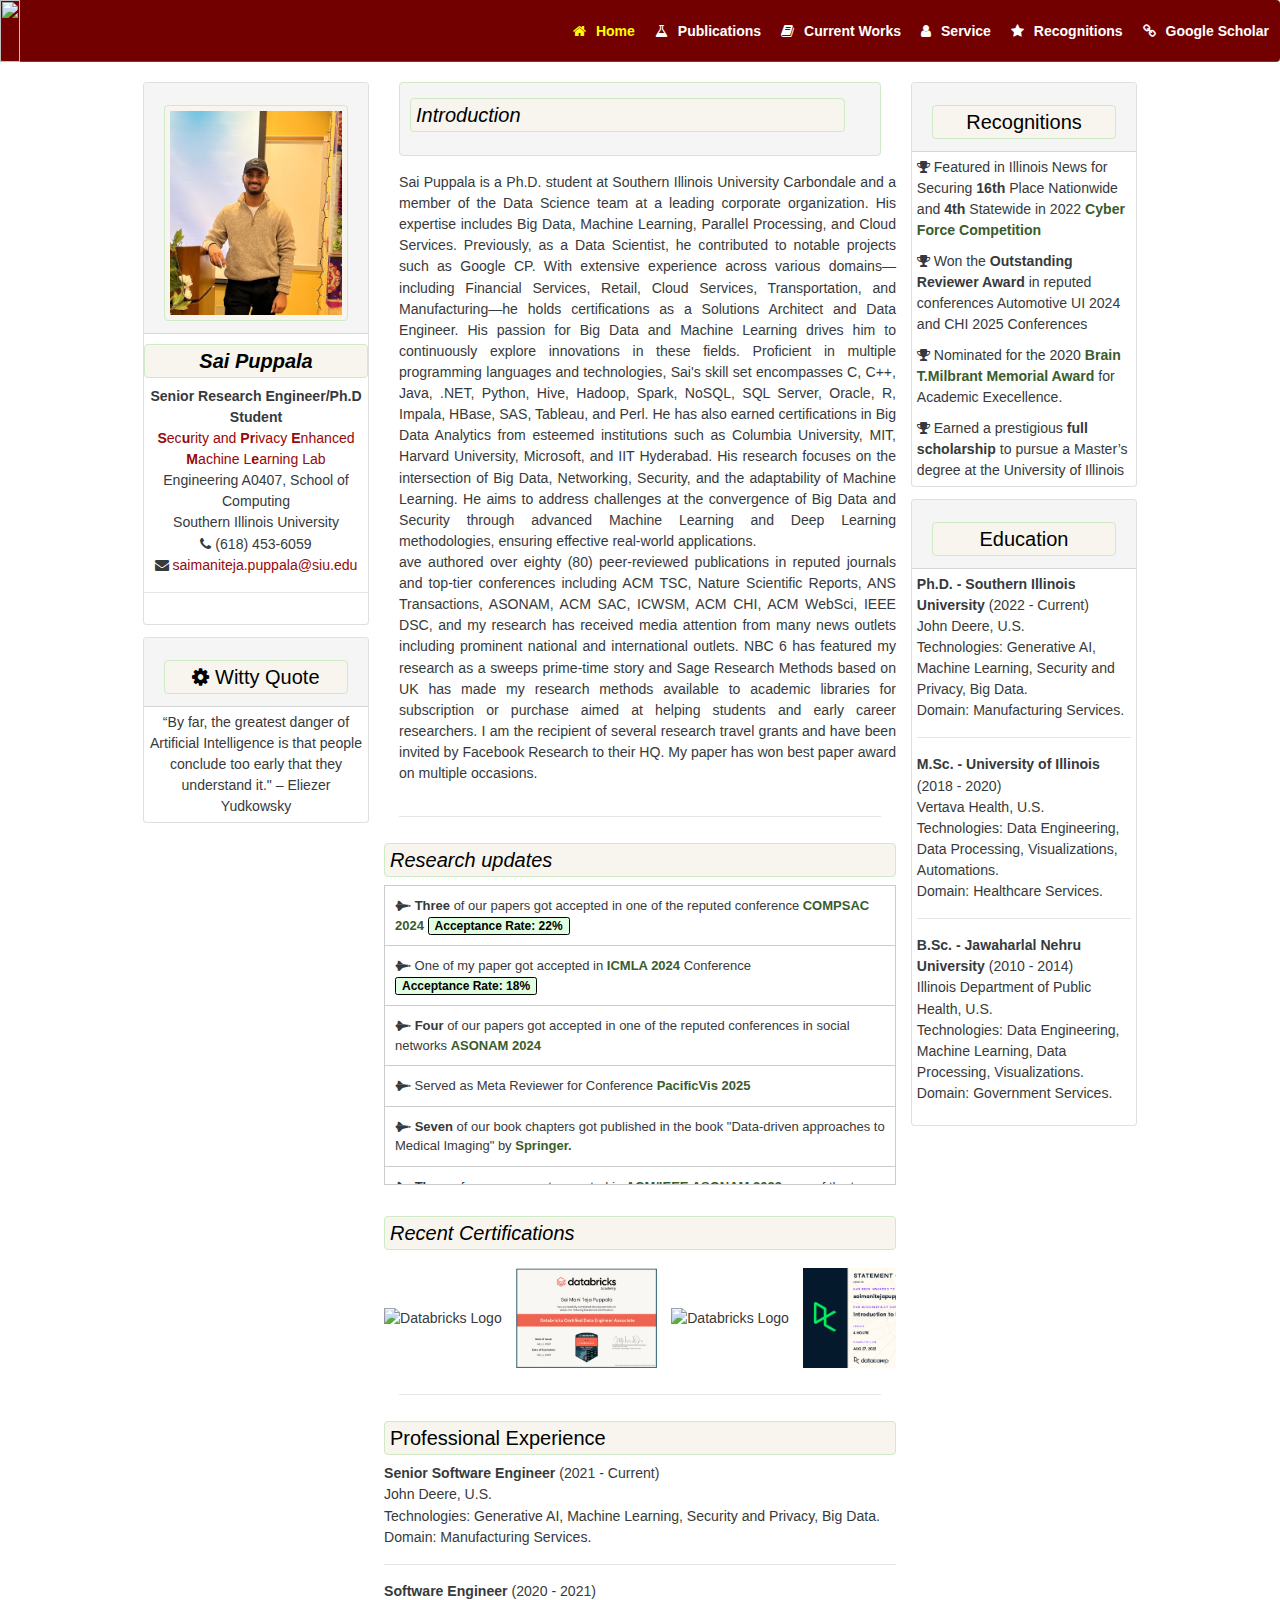
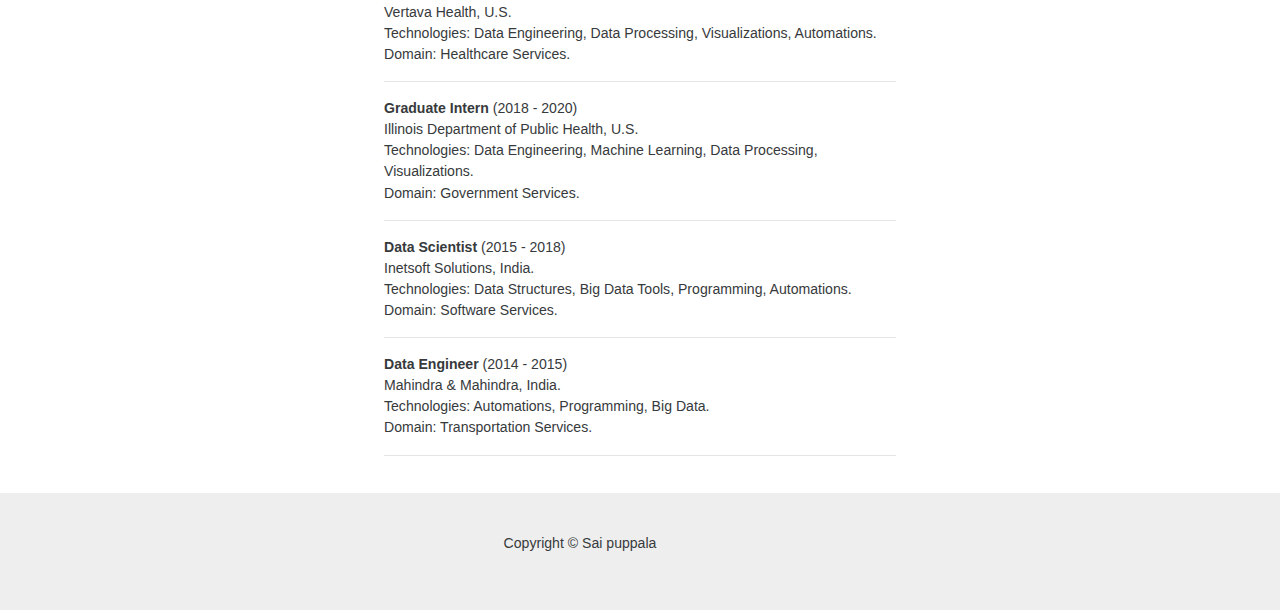
==== index.html @ 76db626d "Add files via upload" ====
<!DOCTYPE html PUBLIC "-//W3C//DTD XHTML 1.0 Strict//EN" "http://www.w3.org/TR/xhtml1/DTD/xhtml1-strict.dtd">
<html xmlns="http://www.w3.org/1999/xhtml" xml:lang="en" lang="en">
   <head>
      <meta charset="utf-8">
      <meta http-equiv="X-UA-Compatible" content="IE=edge">
      <meta name="viewport" content="width=device-width, initial-scale=1">
    <!-- The above 3 meta tags *must* come first in the head; any other head content must come *after* these tags -->
      <meta name="author" content="Sai Puppala">
      <META NAME="ROBOTS" CONTENT="INDEX, FOLLOW">
      <meta property="og:title" content="About | Sai Puppala">
      <title>Sai Puppala | Home</title>
 <link rel="stylesheet" href="https://maxcdn.bootstrapcdn.com/bootstrap/3.3.7/css/bootstrap.min.css">
    <link rel="stylesheet" href="https://cdnjs.cloudflare.com/ajax/libs/font-awesome/5.15.4/css/all.min.css">
    <!-- Bootstrap 4 CSS. This is for the alpha 3 release of Bootstrap 4. This should be updated when Bootstrap 4 is officially released. -->
    <link rel="stylesheet" href="css/bootstrap.min.css">
      
    <!-- Custom CSS: You can use this stylesheet to override any Bootstrap styles and/or apply your own styles -->
    <link href="css/custom.css" rel="stylesheet">
    
    <!-- For icons -->
    <link href="css/font-awesome-4.6.3/css/font-awesome.min.css" rel="stylesheet">

	  <style>
	   .card-container {
            display: flex;
            flex-wrap: wrap;
            justify-content: center;
            gap: 10px;
            margin: 15px auto;
        }
        .card-container ul {
            list-style-type: none;
            padding: 0;
            display: flex;
            flex-wrap: wrap;
            justify-content: center;
            gap: 4px;
			
        }
        .card-container li {
            background-color: #ffffff;
            border-radius: 15px;
            box-shadow: 0 4px 8px rgba(0, 0, 0, 0.1);
            padding: 10px;
            text-align: left;
            transition: transform 0.3s, box-shadow 0.3s;
            width: calc(50% - 20px); /* Two cards per row */
        }
        .card-container li:hover {
            transform: translateY(-5px);
            box-shadow: 0 8px 16px rgba(0, 0, 0, 0.2);
        }
       
        .card-container i {
            font-size: 1.5em;
        }
        ul {
            list-style-type: none;
            padding: 0;
        }
        li {
            margin-bottom: 5px;
        }
        .description {
            background-color: #fff;
            border-radius: 4px;
            box-shadow: 0 4px 4px rgba(0.1, 0.1, 0.1, 0.1);
            padding: 1px;
			padding-left: 15px;
            transition: transform 0.3s, box-shadow 0.3s;
        }
        
        .what {
            font-size: 1.1em;
            color: #3A5C2D;
            margin-bottom: 1px;
        }
        .where {
            font-size: 1em;
            color: #555;
        }
        .where i {
            color: #000000;
        }
		.scroll-container {
			width: auto; /* You can specify a fixed width if desired */
			height: 300px; /* Height of the scroll area */
			overflow: auto; /* Enable manual scrolling */
			border: 1px solid #ccc; /* Optional border */
			position: relative;
		}

		.scroll-list {
			/* Removed position: absolute and animation */
		}

		.list-item {
			padding: 10px;
			border-bottom: 1px solid #ccc; /* Optional item separator */
			background-color: #ffffff; /* Optional background color */
			font-size: 13px
		}
		.badge-primary {
            background-color: #e0ffe0; /* Primary color */
            color: black; /* Text color */
            padding: 0.15em 0.5em; /* Padding for better appearance */
            border-radius: 0.15rem; /* Rounded corners */
			border: 1px solid black;
        }

/* Custom styles for the header */
.custom-header {
    display: flex; /* Use flexbox for layout */
    align-items: center; /* Vertically center items */
    background-color: #720000; /* Light background */
    border: none; /* Remove default border */
    border-bottom: 1px solid green; /* Add a green bottom border */
    padding: 0; /* Decrease top and bottom padding to reduce height */
    height: 62px; /* Set a fixed height for the header */
}

.custom-header .navbar-brand {
    padding: 0; /* Decrease padding for brand */
    font-size: 18px; /* Keep the font size for the brand */
    display: flex; /* Use flex to align logo and text */
    align-items: center; /* Center items vertically */
    margin-right: auto; /* Push navbar to the right */
}

.custom-header .navbar-brand img {
    height: 62px; /* Adjust logo height */
    width: 100%; /* Maintain aspect ratio */
}

.custom-header .navbar-nav {
    display: flex; /* Use flex for navbar items */
    margin-left: auto; /* Push the nav items to the right */
    list-style: none; /* Remove default list styles */
    padding: 0; /* Remove padding */
    flex-grow: 1; /* Allow nav to grow */
}

.custom-header .navbar-nav > li {
    flex: 1; /* Allow each item to grow equally */
    text-align: center; /* Center text within each li */
    display: flex; /* Use flexbox for li to align items */
    align-items: center; /* Center items vertically */
}

.custom-header .navbar-nav > li > a {
    color: #ffffff; /* Dark text color */
    font-size: 14px; /* Font size for nav links */
    line-height: 80px; /* Align text vertically in the navbar */
    padding: 0 10px; /* Add some horizontal padding */
    text-decoration: none; /* Remove underline from links */
    display: flex; /* Make the anchor fill the li */
    align-items: center; /* Center items */
    white-space: nowrap; /* Prevent text from wrapping */
	margin-top: -40px; /* Move items up slightly */
}

.custom-header .navbar-nav > li > a > span {
    display: flex; /* Use flex for icon and text */
    align-items: center; /* Center items vertically */
}

.custom-header .navbar-nav > li > a > span i { /* Icon styling */
    margin-right: 10px; /* Space between icon and text */
}

.custom-header .navbar-nav > li > a:hover {
    color: #ffc107; /* Gold color on hover */
}

.custom-header .navbar-toggle {
    background-color: transparent; /* Transparent background for the toggle button */
    border: none; /* Remove border */
    float: right; /* Move toggle button to the right */
}

.custom-header .navbar-toggle .icon-bar {
    background-color: black; /* Black icon bars */
}

.navbar-nav li.active-new a {
   background-color: #720000; /* Change to desired highlight color */
	color: yellow;
	height: 50px; /* Set the desired height */
    line-height: 50px; /* Center text vertically */
	
}

.flex-container {
    display: flex; /* Use Flexbox for layout */
    align-items: center; /* Center items vertically */
}
.certification-container {
    overflow-x: hidden; /* Hide horizontal scroll by default */
    white-space: nowrap; /* Prevent images from wrapping to the next line */
    padding: 10px 0; /* Add some vertical padding */
    transition: overflow-x 0.3s ease; /* Smooth transition for overflow */
}

.certification-container:hover {
    overflow-x: auto; /* Enable horizontal scrolling on hover */
}

.certification-images {
    display: inline-block; /* Allows the container to shrink to fit the images */
}

.cert-logo {
    height: 100px; /* Set a height for the images */
    margin-right: 10px; /* Space between images */
    cursor: pointer; /* Change cursor to pointer on hover */
}

.modal {
    display: none; /* Hidden by default */
    position: fixed; /* Stay in place */
    z-index: 1000; /* Sit on top */
    left: 0;
    top: 0;
    width: 100%; /* Full width */
    height: 100%; /* Full height */
    overflow: auto; /* Enable scroll if needed */
    background-color: rgba(0, 0, 0, 0.8); /* Black w/ opacity */
}

.modal-content {
    margin: auto;
    display: block;
    width: 80%; /* Adjust width as needed */
    max-width: 700px; /* Maximum width */
}

.close {
    position: absolute;
    top: 20px;
    right: 30px;
    color: white;
    font-size: 40px;
    font-weight: bold;
    cursor: pointer;
}

.close:hover,
.close:focus {
    color: lightgray;
    text-decoration: none;
    cursor: pointer;
}


body {
    font-family: Arial, sans-serif;
}





    </style>

</head>

<body>
   <nav id="topNav" class="navbar navbar-default custom-header">
		   <a class="navbar-brand" href="#"><span>
					<img src="images/siu_logo.png"/>
					</span></a>
        <div class="container">
           
        <div class="collapse navbar-toggleable-sm" id="navbar">

 
			
            <ul class="nav navbar-nav navbar-right"> 
				<li class="active-new"><a href="index.html"><span><i class="fa fa-home" aria-hidden="true"></i> <b>Home</b></span></a></li>
				<li><a href="publication.html"><span><i class="fa fa-flask" aria-hidden="true"></i> <b>Publications</b></span></a></li>
				<li><a href=""><span><i class="fa fa-book" aria-hidden="true"></i> <b>Current Works</b></span></a></li>
				<li><a href="service.html"><span><i class="fa fa-user" aria-hidden="true"></i> <b>Service</b></span></a></li>
				<li><a href="recognitions.html"><span><i class="fa fa-star" aria-hidden="true"></i> <b>Recognitions</b></span></a></li>
				<li><a href="https://scholar.google.com/citations?user=VjEGZJoAAAAJ"><span><i class="fa fa-link" aria-hidden="true"></i> <b>Google Scholar</b></span></a></li>
			</ul>

        </div>
    </div>

    </nav>
	
	
	
	
   


    

<div class="container-fluid">

		<!-- Left Column -->
		<div class="col-sm-3">

			<!-- List-Group Panel -->
			<div class="card">
				<div class="card-header p-b-0">
					<h5 class="card-title">
					<img class="img-responsive" alt="Sai Puppala" src="images/profile.jpg" width="100%" />
					</h5>
				</div>
				<h5 style="text-align: center;"><strong><i>Sai Puppala</i></strong></h5>
				<div class="card-text">
					<b>Senior Research Engineer/Ph.D Student</b>
					<br><a href="https://www2.cs.siu.edu/~stalukder/supremelab/index.html"><b>S</b>ec<b>u</b>rity and <b>Pr</b>ivacy <b>E</b>nhanced <b>M</b>achine L<b>e</b>arning Lab</a>
                     <br>Engineering A0407, School of Computing
                     <br>Southern Illinois University
                     <br><i class="fa fa-phone" aria-hidden="true"></i> (618) 453-6059
                     <br><i class="fa fa-envelope" aria-hidden="true"></i> <a href="https://www2.cs.siu.edu/~stalukder/mailto:saimaniteja.puppala@siu.edu">saimaniteja.puppala@siu.edu</a>

				</div>
				<hr>
				<div class="card-container">
    
    </div>
				
			</div>

			<!-- Text Panel -->
			<div class="card">
				<div class="card-header p-b-0">
					<h5 class="card-title"><i class="fa fa-cog" aria-hidden="true"></i> Witty Quote</h5>
				</div>

				<div class="card-block">
					<p class="card-text">“By far, the greatest danger of Artificial Intelligence is that people conclude too early that they understand it." – Eliezer Yudkowsky</p>
				</div>
			</div>
				
		</div><!--/Left Column-->
  
  
		<!-- Center Column -->
		<div class="index-col-sm-6">
		
			<!-- Alert -->
			<div class="alert alert-success alert-dismissible" role="alert">
			<h5><i>Introduction</i></h5>
			</div>		
		
			<!-- Articles -->
			<div class="row">
				<div class="bio">
            Sai Puppala is a Ph.D. student at Southern Illinois University Carbondale and a member of the Data Science team at a leading corporate organization. His expertise includes Big Data, Machine Learning, Parallel Processing, and Cloud Services. Previously, as a Data Scientist, he contributed to notable projects such as Google CP.

With extensive experience across various domains—including Financial Services, Retail, Cloud Services, Transportation, and Manufacturing—he holds certifications as a Solutions Architect and Data Engineer. His passion for Big Data and Machine Learning drives him to continuously explore innovations in these fields.

Proficient in multiple programming languages and technologies, Sai's skill set encompasses C, C++, Java, .NET, Python, Hive, Hadoop, Spark, NoSQL, SQL Server, Oracle, R, Impala, HBase, SAS, Tableau, and Perl. He has also earned certifications in Big Data Analytics from esteemed institutions such as Columbia University, MIT, Harvard University, Microsoft, and IIT Hyderabad.

His research focuses on the intersection of Big Data, Networking, Security, and the adaptability of Machine Learning. He aims to address challenges at the convergence of Big Data and Security through advanced Machine Learning and Deep Learning methodologies, ensuring effective real-world applications.

<p>ave authored over eighty (80) peer-reviewed publications in reputed journals and top-tier conferences including ACM TSC, Nature Scientific Reports, ANS Transactions, ASONAM, ACM SAC, ICWSM, ACM CHI, ACM WebSci, IEEE DSC, and my research has received media attention from many news outlets including prominent national and international outlets. NBC 6 has featured my research as a sweeps prime-time story and Sage Research Methods based on UK has made my research methods available to academic libraries for subscription or purchase aimed at helping students and early career researchers. I am the recipient of several research travel grants and have been invited by Facebook Research to their HQ. My paper has won best paper award on multiple occasions.</p>
            </div>
			</div>
			
			
			<hr>      
				<div class="row">
				<h5><i>Research updates</i></h5>
            <div class="scroll-container">
				<div class="scroll-list">
					<div class="list-item"><i class="fa fa-space-shuttle" aria-hidden="true"></i> <b>Three</b> of our papers got accepted in one of the reputed conference <b><span style="color: #3A5C2D;">COMPSAC 2024</span></b> <span class="badge badge-primary">Acceptance Rate: <b>22%</b></span></div> 
					
					
					<div class="list-item"><i class="fa fa-space-shuttle" aria-hidden="true"></i>  One of my paper got accepted in <b><span style="color: #3A5C2D;">ICMLA 2024</span></b> Conference <span class="badge badge-primary">Acceptance Rate: <b>18%</b></span></div>
					
					
					<div class="list-item"><i class="fa fa-space-shuttle" aria-hidden="true"></i> <b>Four</b> of our papers got accepted in one of the reputed conferences in social networks <b><span style="color: #3A5C2D;">ASONAM 2024</span></b></div>
					
					
					<div class="list-item"><i class="fa fa-space-shuttle" aria-hidden="true"></i> Served as Meta Reviewer for Conference <b><span style="color: #3A5C2D;">PacificVis 2025</span></b></div>
					
					
					<div class="list-item"><i class="fa fa-space-shuttle" aria-hidden="true"></i> <b>Seven</b> of our book chapters got published in the book "Data-driven approaches to Medical Imaging" by <b><span style="color: #3A5C2D;">Springer.</span></b></div>
					
					
					<div class="list-item"><i class="fa fa-space-shuttle" aria-hidden="true"></i> <b>Three</b> of our papers got accepted in <b><span style="color: #3A5C2D;">ACM/IEEE ASONAM 2023</span></b>, one of the top tier conferences in social network analysis.</div>
					
					<div class="list-item"><i class="fa fa-space-shuttle" aria-hidden="true"></i> <b>One</b> of our paper got accepted in <b><span style="color: #3A5C2D;">ICWSM 2024</span></b>, one of the top tier conferences in Social Media <span class="badge badge-primary">Acceptance Rate: <b>12%</b></div>
					
					
					<div class="list-item"><i class="fa fa-space-shuttle" aria-hidden="true"></i> <b>Three</b> of our papers got accepted in <b><span style="color: #3A5C2D;">ANS 2024</span></b>, one of the top tier Journals in Nuclear Sceince.</div>
				</div>
			</div>
			</div>
			<br/>
		<div class="row">
    <h5><i>Recent Certifications</i></h5>
    <div class="certification-container">
        <div class="certification-images">
            <img src="images/aws_ml.png" alt="Databricks Logo" class="cert-logo" onclick="openModal('images/aws_ml.png')">
            <img src="images/databricks.png" alt="Datacamp Logo" class="cert-logo" onclick="openModal('images/databricks.png')">
            <img src="images/aws_asc.png" alt="Databricks Logo" class="cert-logo" onclick="openModal('images/aws_asc.png')">
            <img src="images/datacamp.png" alt="Datacamp Logo" class="cert-logo" onclick="openModal('images/datacamp.png')">
            <img src="images/databricks.png" alt="Databricks Logo" class="cert-logo" onclick="openModal('images/databricks.png')">
            <img src="images/datacamp.png" alt="Datacamp Logo" class="cert-logo" onclick="openModal('images/datacamp.png')">
            <!-- Add more images as needed -->
        </div>
    </div>
</div>





<!-- Modal Structure -->
<div id="imageModal" class="modal">
    <span class="close" onclick="closeModal()">&times;</span>
    <img class="modal-content" id="modalImage">
    <div id="caption"></div>
</div>



			      

			
  
			
			<hr>
			
			<div class="row">
				<h5>Professional Experience</h5>
            <ul class="timeline">
    <li>
    <div class="content">
        <b>Senior Software Engineer</b> (2021 - Current)<br><span class="duration"></span>
        <div>John Deere, U.S.<br>
            Technologies: Generative AI, Machine Learning, Security and Privacy, Big Data.<br>
            Domain: Manufacturing Services.
        </div>
    </div>
</li>
<hr>
<li>
    <div class="content">
        <b>Software Engineer</b> (2020 - 2021)<br><span class="duration"></span>
        <div>Vertava Health, U.S.<br>
            Technologies: Data Engineering, Data Processing, Visualizations, Automations.<br>
            Domain: Healthcare Services.
        </div>
    </div>
</li>
<hr>
<li>
    <div class="content">
        <b>Graduate Intern</b> (2018 - 2020)<br><span class="duration"></span>
        <div>Illinois Department of Public Health, U.S.<br>
            Technologies: Data Engineering, Machine Learning, Data Processing, Visualizations.<br>
            Domain: Government Services.
        </div>
    </div>
</li>
<hr>
<li>
    <div class="content">
        <b>Data Scientist</b> (2015 - 2018)<br><span class="duration"></span>
        <div>Inetsoft Solutions, India.<br>
            Technologies: Data Structures, Big Data Tools, Programming, Automations.<br>
            Domain: Software Services.
        </div>
    </div>
</li>
<hr>
<li>
    <div class="content">
        <b>Data Engineer</b> (2014 - 2015)<br><span class="duration"></span>
        <div>Mahindra & Mahindra, India.<br>
            Technologies: Automations, Programming, Big Data.<br>
            Domain: Transportation Services.
        </div>
    </div>
</li>
<hr>

</ul>

			</div>
			<br/>

		</div><!--/Center Column-->


	  <!-- Right Column -->
	  <div class="col-sm-3">

			
			<!-- Form --> 
			<div class="card">
				<div class="card-header p-b-0">
					<h5 class="card-title">
						
						Recognitions
					</h5>
				</div>
				<div class="card-block">
                    <i class="fa fa-trophy" aria-hidden="true"></i> Featured in Illinois News for Securing <b>16th</b> Place Nationwide and <b>4th</b> Statewide in 2022 <b><span style="color: #3A5C2D;">Cyber Force Competition</span></b>
				</div>
				<div class="card-block">
                    <i class="fa fa-trophy" aria-hidden="true"></i> Won the <b>Outstanding Reviewer Award</b> in reputed conferences Automotive UI 2024 and CHI 2025 Conferences
				</div>
				<div class="card-block">
                    <i class="fa fa-trophy" aria-hidden="true"></i> Nominated for the 2020 <b><span style="color: #3A5C2D;">Brain T.Milbrant Memorial Award</span></b> for Academic Execellence.
				</div>
				<div class="card-block">
                    <i class="fa fa-trophy" aria-hidden="true"></i> Earned a prestigious <b>full scholarship</b> to pursue a Master’s degree at the University of Illinois
				</div>
				
			</div>
			
			<!-- Form --> 
			<div class="card">
				<div class="card-header p-b-0">
					<h5 class="card-title">
						
						Education
					</h5>
				</div>
				<div class="card-block">
							<ul class="timeline">
    <li>
    <div class="content">
        <b>Ph.D. - Southern Illinois University</b> (2022 - Current)<br><span class="duration"></span>
        <div>John Deere, U.S.<br>
            Technologies: Generative AI, Machine Learning, Security and Privacy, Big Data.<br>
            Domain: Manufacturing Services.
        </div>
    </div>
			</li>
			<hr>
			<li>
				<div class="content">
					<b>M.Sc. - University of Illinois</b> (2018 - 2020)<br><span class="duration"></span>
					<div>Vertava Health, U.S.<br>
						Technologies: Data Engineering, Data Processing, Visualizations, Automations.<br>
						Domain: Healthcare Services.
					</div>
				</div>
			</li>
			<hr>
			<li>
				<div class="content">
					<b>B.Sc. - Jawaharlal Nehru University</b> (2010 - 2014)<br><span class="duration"></span>
					<div>Illinois Department of Public Health, U.S.<br>
						Technologies: Data Engineering, Machine Learning, Data Processing, Visualizations.<br>
						Domain: Government Services.
					</div>
				</div>
			</li>
		

</ul>
					</div>
			</div>
			
			

 <link href="http://maxcdn.bootstrapcdn.com/font-awesome/4.2.0/css/font-awesome.min.css" rel="stylesheet"/>



	  </div><!--/Right Column -->
	</div><!--/container-fluid-->
	
	<footer>
		    <div class="small-print">
        	<div class="container">
        		
        		<p>Copyright &copy; Sai puppala </p>
        	</div>
        </div>
	</footer>

	
    <!-- Bootstrap core JavaScript
    ================================================== -->
    <!-- Placed at the end of the document so the pages load faster -->

    <!-- jQuery library -->
    <script src="https://ajax.googleapis.com/ajax/libs/jquery/3.0.0/jquery.min.js" integrity="sha384-THPy051/pYDQGanwU6poAc/hOdQxjnOEXzbT+OuUAFqNqFjL+4IGLBgCJC3ZOShY" crossorigin="anonymous"></script>

    <!-- Tether -->
    <script src="https://cdnjs.cloudflare.com/ajax/libs/tether/1.2.0/js/tether.min.js" integrity="sha384-Plbmg8JY28KFelvJVai01l8WyZzrYWG825m+cZ0eDDS1f7d/js6ikvy1+X+guPIB" crossorigin="anonymous"></script>

    <!-- Bootstrap 4 JavaScript. This is for the alpha 3 release of Bootstrap 4. This should be updated when Bootstrap 4 is officially released. -->
    <script src="https://maxcdn.bootstrapcdn.com/bootstrap/4.0.0-alpha.3/js/bootstrap.min.js" integrity="sha384-ux8v3A6CPtOTqOzMKiuo3d/DomGaaClxFYdCu2HPMBEkf6x2xiDyJ7gkXU0MWwaD" crossorigin="anonymous"></script>

    <!-- Initialize Bootstrap functionality -->
    <script>
    // Initialize tooltip component
    $(function () {
      $('[data-toggle="tooltip"]').tooltip()
    })

    // Initialize popover component
    $(function () {
      $('[data-toggle="popover"]').popover()
    })
    </script> 
    
	<!-- Placeholder Images -->
	<script src="js/holder.min.js"></script>
	
	<script>
	
	let currentIndex = 0; // Current index of the displayed image
const images = document.querySelectorAll('.cert-logo'); // Get all images

function scrollImages(direction) {
    const imageCount = images.length;
    
    // Update the current index based on direction
    currentIndex += direction;
    
    // Loop around if we go out of bounds
    if (currentIndex < 0) {
        currentIndex = imageCount - 1; // Go to the last image
    } else if (currentIndex >= imageCount) {
        currentIndex = 0; // Go to the first image
    }
    
    // Scroll to the current image
    const offset = -currentIndex * (images[0].offsetWidth + 20); // 20 is the margin
    document.querySelector('.certification-images').style.transform = `translateX(${offset}px)`;
}

function openModal(imageSrc) {
    const modal = document.getElementById("imageModal");
    const modalImage = document.getElementById("modalImage");
    modal.style.display = "block";
    modalImage.src = imageSrc;
}

function closeModal() {
    const modal = document.getElementById("imageModal");
    modal.style.display = "none";
}

// Close the modal when clicking outside of the image
window.onclick = function(event) {
    const modal = document.getElementById("imageModal");
    if (event.target == modal) {
        modal.style.display = "none";
    }
}



function myFunction() {
  var dots = document.getElementById("dots");
  var moreText = document.getElementById("more");
  var btnText = document.getElementById("myBtn");

  if (dots.style.display === "none") {
    dots.style.display = "inline";
    btnText.innerHTML = "See more"; 
    moreText.style.display = "none";
  } else {
    dots.style.display = "none";
    btnText.innerHTML = "See less"; 
    moreText.style.display = "inline";
  }
}
</script>
	
</body>

</html>
---- css/custom.css ----
h1, h2, h3, h4, h5, h6 {
	color: black;
	}

#side-carousel img {
	margin: 0 auto;
	}

.footer-blurb {
    padding: 30px 0;
    margin-top: 20px;
    background-color: #eee;
    color: black;
}
    
.footer-blurb-item {
    padding: 20px;
    }
 
.small-print {
	background-color: #eee;
	padding: 30px 0;
}

.small-print {
	text-align: center;
	}
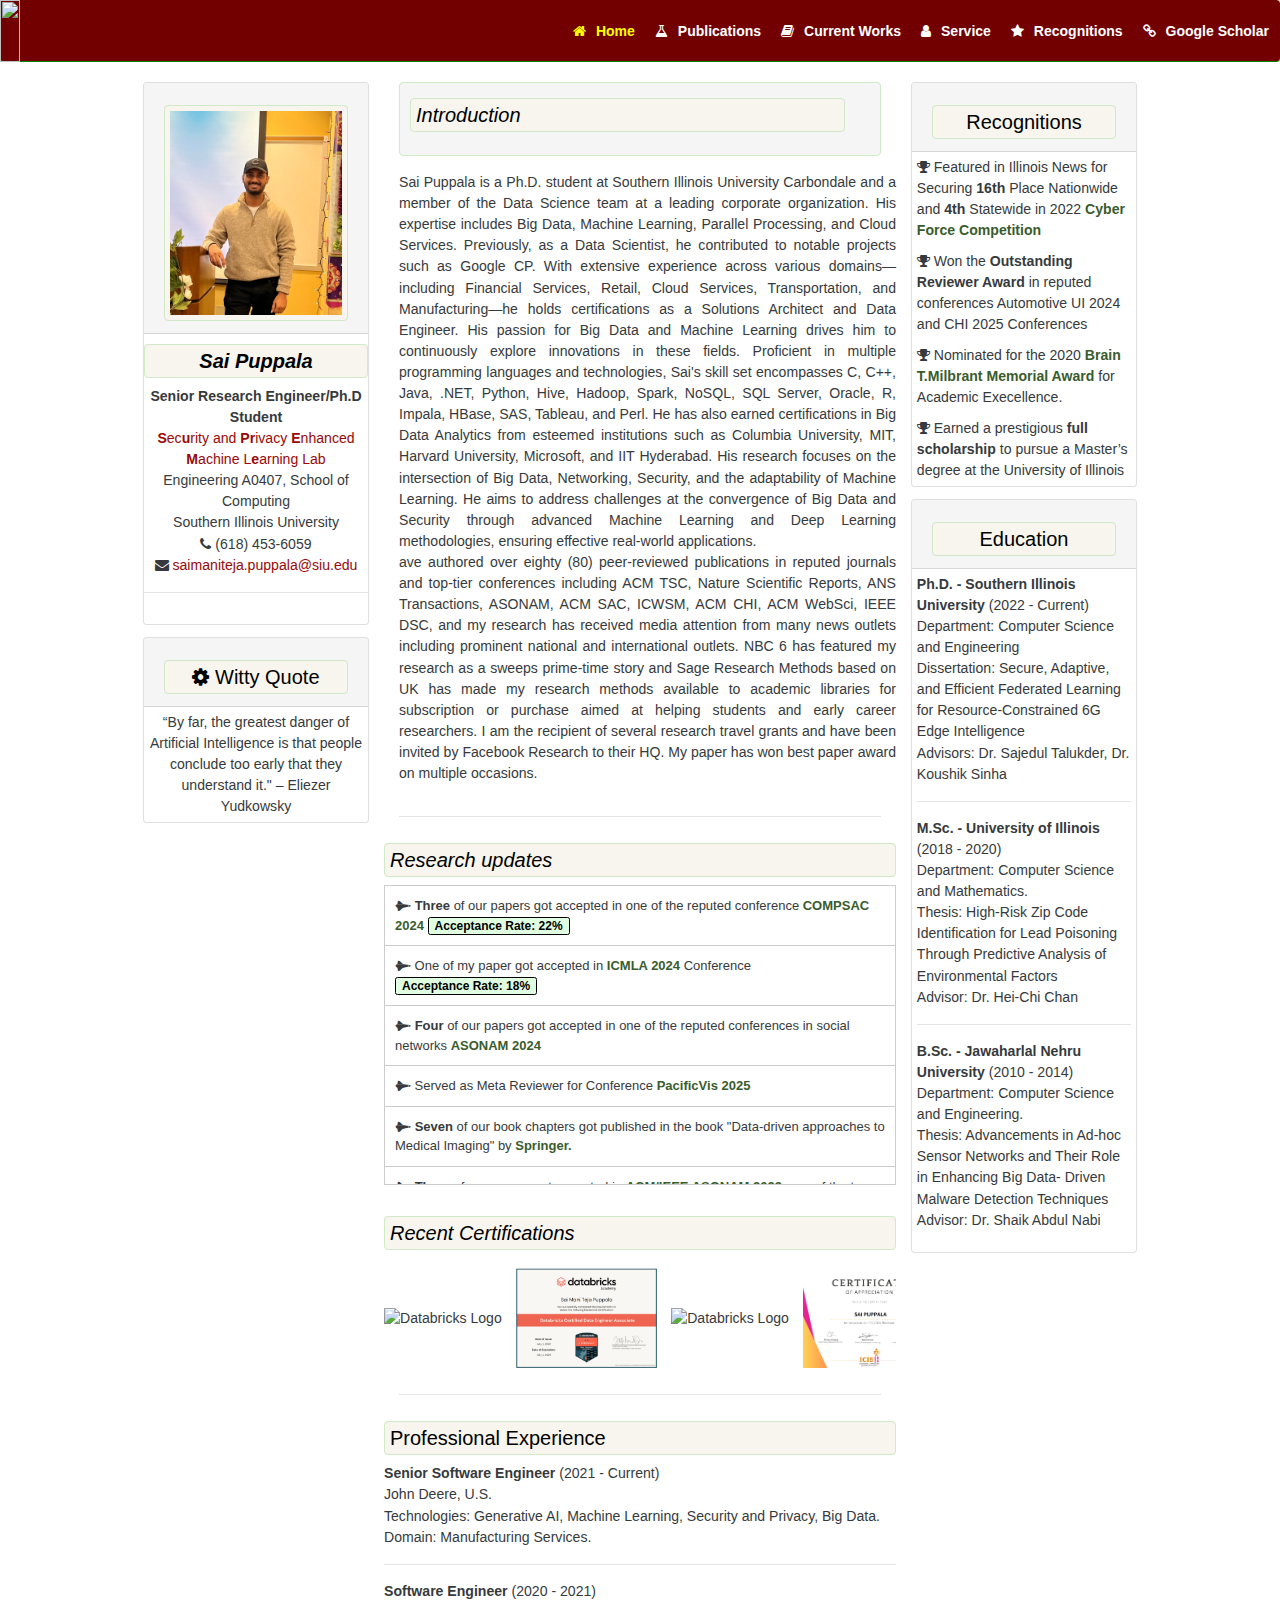
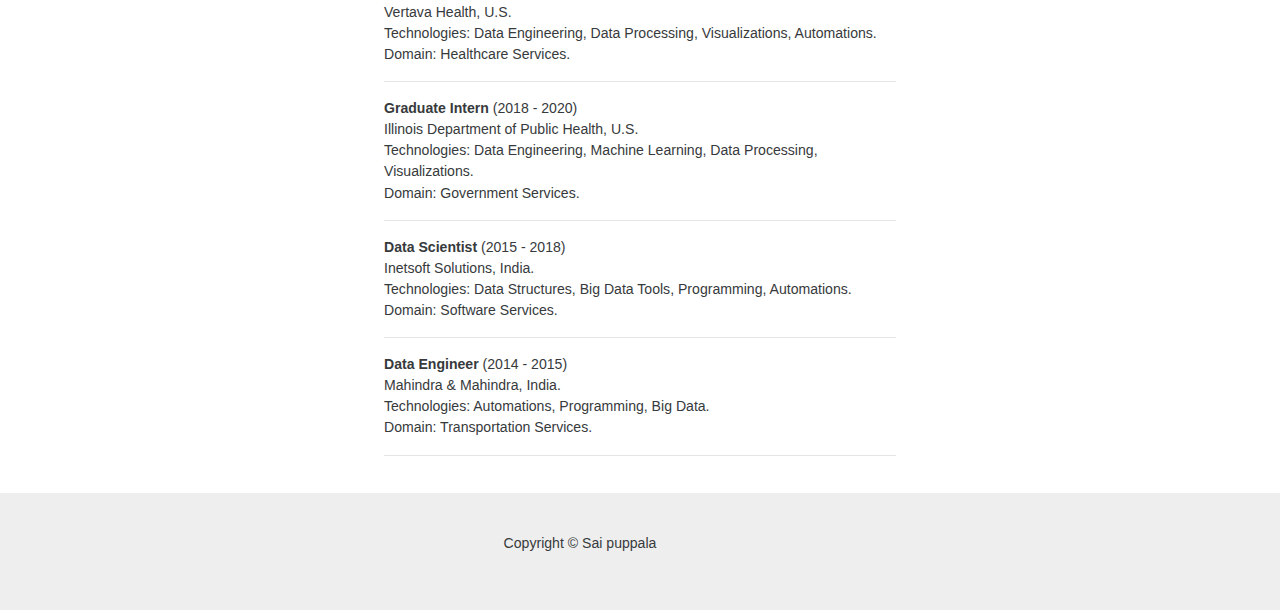
==== commit 7a4d14da: "Add files via upload" ====
--- a/index.html
+++ b/index.html
@@ -10,6 +10,8 @@
       <META NAME="ROBOTS" CONTENT="INDEX, FOLLOW">
       <meta property="og:title" content="About | Sai Puppala">
       <title>Sai Puppala | Home</title>
+	    <link rel="icon" href="images/sp.png" type="image/png" />
+
  <link rel="stylesheet" href="https://maxcdn.bootstrapcdn.com/bootstrap/3.3.7/css/bootstrap.min.css">
     <link rel="stylesheet" href="https://cdnjs.cloudflare.com/ajax/libs/font-awesome/5.15.4/css/all.min.css">
     <!-- Bootstrap 4 CSS. This is for the alpha 3 release of Bootstrap 4. This should be updated when Bootstrap 4 is officially released. -->
@@ -402,9 +404,19 @@
             <img src="images/aws_ml.png" alt="Databricks Logo" class="cert-logo" onclick="openModal('images/aws_ml.png')">
             <img src="images/databricks.png" alt="Datacamp Logo" class="cert-logo" onclick="openModal('images/databricks.png')">
             <img src="images/aws_asc.png" alt="Databricks Logo" class="cert-logo" onclick="openModal('images/aws_asc.png')">
-            <img src="images/datacamp.png" alt="Datacamp Logo" class="cert-logo" onclick="openModal('images/datacamp.png')">
-            <img src="images/databricks.png" alt="Databricks Logo" class="cert-logo" onclick="openModal('images/databricks.png')">
-            <img src="images/datacamp.png" alt="Datacamp Logo" class="cert-logo" onclick="openModal('images/datacamp.png')">
+            <img src="images/icis.png" alt="Datacamp Logo" class="cert-logo" onclick="openModal('images/icis.png')">
+            <img src="images/journal1.png" alt="Databricks Logo" class="cert-logo" onclick="openModal('images/journal1.png')">
+            <img src="images/journal2.png" alt="Datacamp Logo" class="cert-logo" onclick="openModal('images/journal2.png')">
+			
+			<img src="images/2260.png" alt="Datacamp Logo" class="cert-logo" onclick="openModal('images/2260.png')">
+            <img src="images/ieee.png" alt="Databricks Logo" class="cert-logo" onclick="openModal('images/ieee.png')">
+			
+			<img src="images/harvard_.png" alt="Datacamp Logo" class="cert-logo" onclick="openModal('images/harvard_.png')">
+            <img src="images/microsoft.png" alt="Databricks Logo" class="cert-logo" onclick="openModal('images/microsoft.png')">
+            <img src="images/mit.png" alt="Datacamp Logo" class="cert-logo" onclick="openModal('images/mit.png')">
+			
+			<img src="images/datacamp.png" alt="Databricks Logo" class="cert-logo" onclick="openModal('images/datacamp.png')">
+            <img src="images/columbia.png" alt="Datacamp Logo" class="cert-logo" onclick="openModal('images/columbia.png')">
             <!-- Add more images as needed -->
         </div>
     </div>
@@ -532,9 +544,10 @@
     <li>
     <div class="content">
         <b>Ph.D. - Southern Illinois University</b> (2022 - Current)<br><span class="duration"></span>
-        <div>John Deere, U.S.<br>
-            Technologies: Generative AI, Machine Learning, Security and Privacy, Big Data.<br>
-            Domain: Manufacturing Services.
+        <div>Department: Computer Science and Engineering<br>
+            Dissertation: Secure, Adaptive, and Efficient Federated Learning for Resource-Constrained
+			6G Edge Intelligence<br>
+            Advisors: Dr. Sajedul Talukder, Dr. Koushik Sinha
         </div>
     </div>
 			</li>
@@ -542,9 +555,10 @@
 			<li>
 				<div class="content">
 					<b>M.Sc. - University of Illinois</b> (2018 - 2020)<br><span class="duration"></span>
-					<div>Vertava Health, U.S.<br>
-						Technologies: Data Engineering, Data Processing, Visualizations, Automations.<br>
-						Domain: Healthcare Services.
+					<div>Department: Computer Science and Mathematics.<br>
+						Thesis: High-Risk Zip Code Identification for Lead Poisoning Through Predictive Analysis of
+Environmental Factors<br>
+						Advisor: Dr. Hei-Chi Chan
 					</div>
 				</div>
 			</li>
@@ -552,9 +566,10 @@
 			<li>
 				<div class="content">
 					<b>B.Sc. - Jawaharlal Nehru University</b> (2010 - 2014)<br><span class="duration"></span>
-					<div>Illinois Department of Public Health, U.S.<br>
-						Technologies: Data Engineering, Machine Learning, Data Processing, Visualizations.<br>
-						Domain: Government Services.
+					<div>Department: Computer Science and Engineering.<br>
+						Thesis: Advancements in Ad-hoc Sensor Networks and Their Role in Enhancing Big Data-
+Driven Malware Detection Techniques<br>
+						Advisor: Dr. Shaik Abdul Nabi
 					</div>
 				</div>
 			</li>
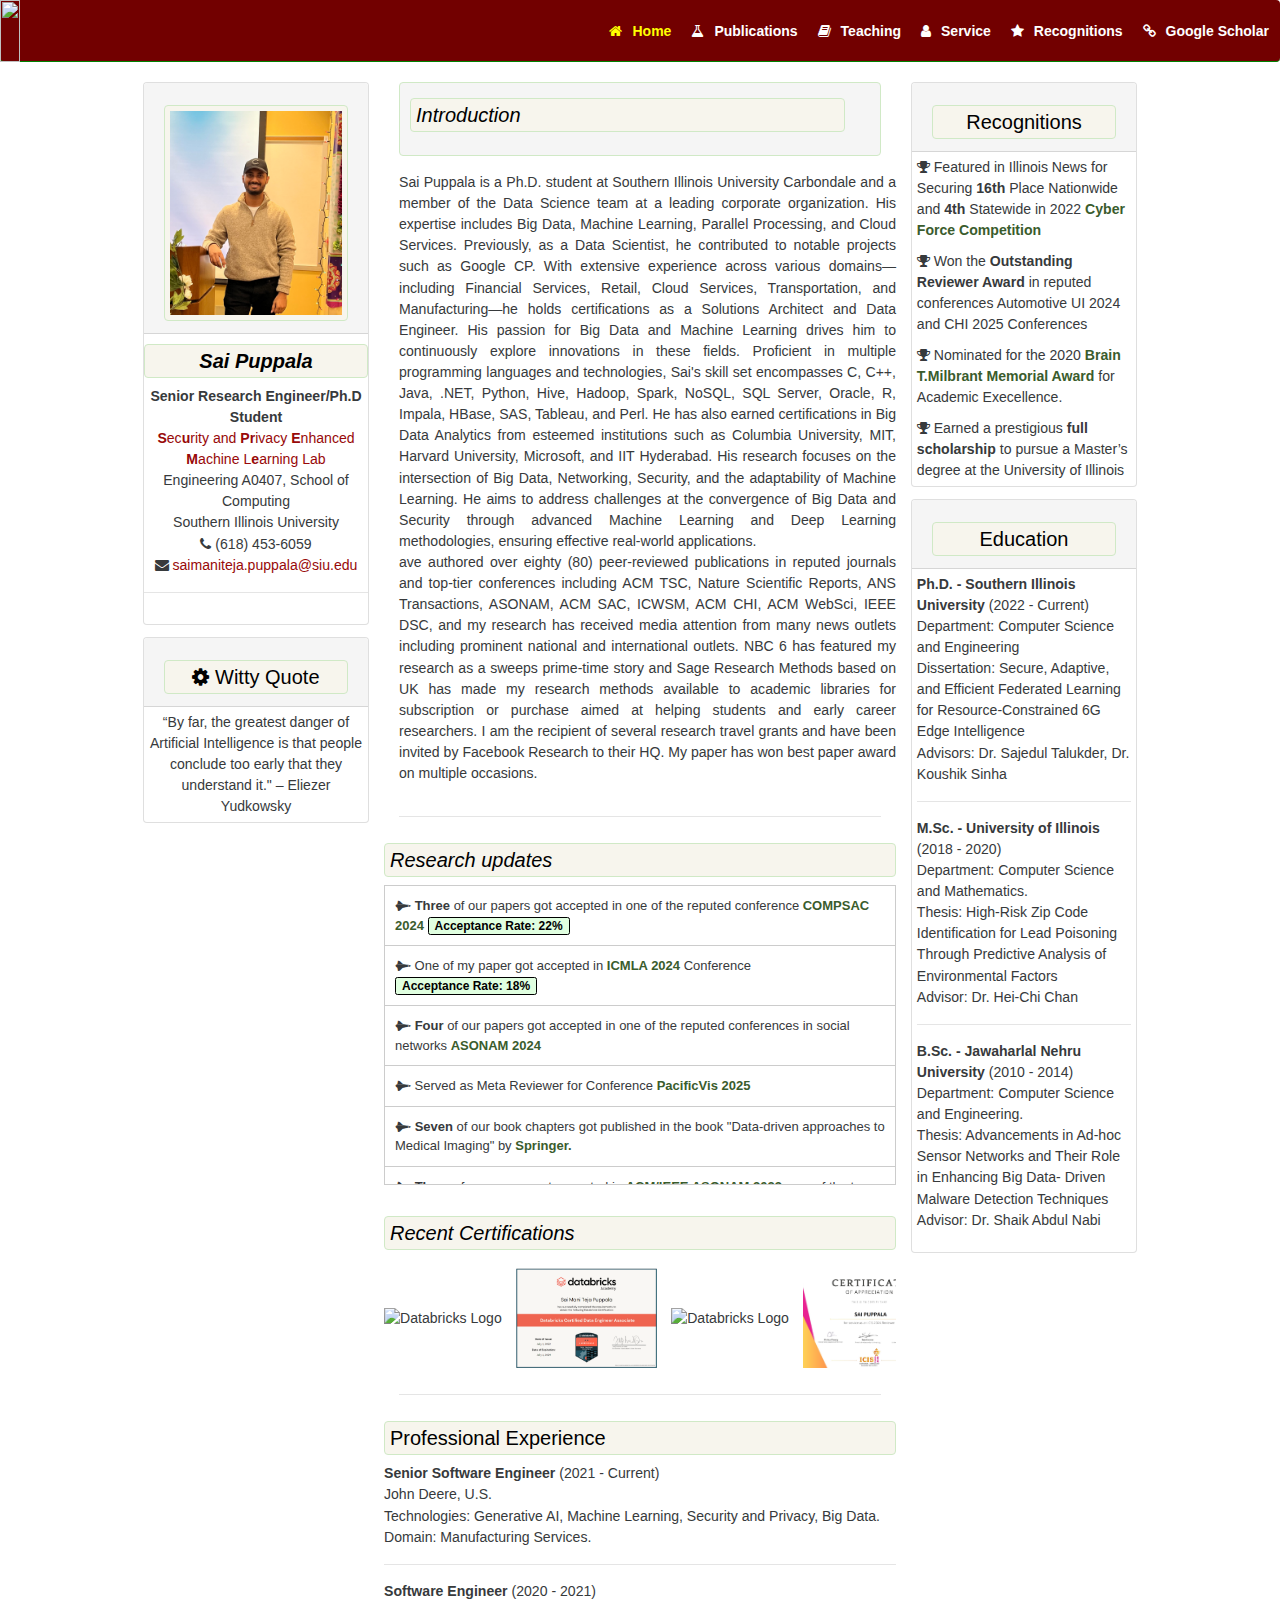
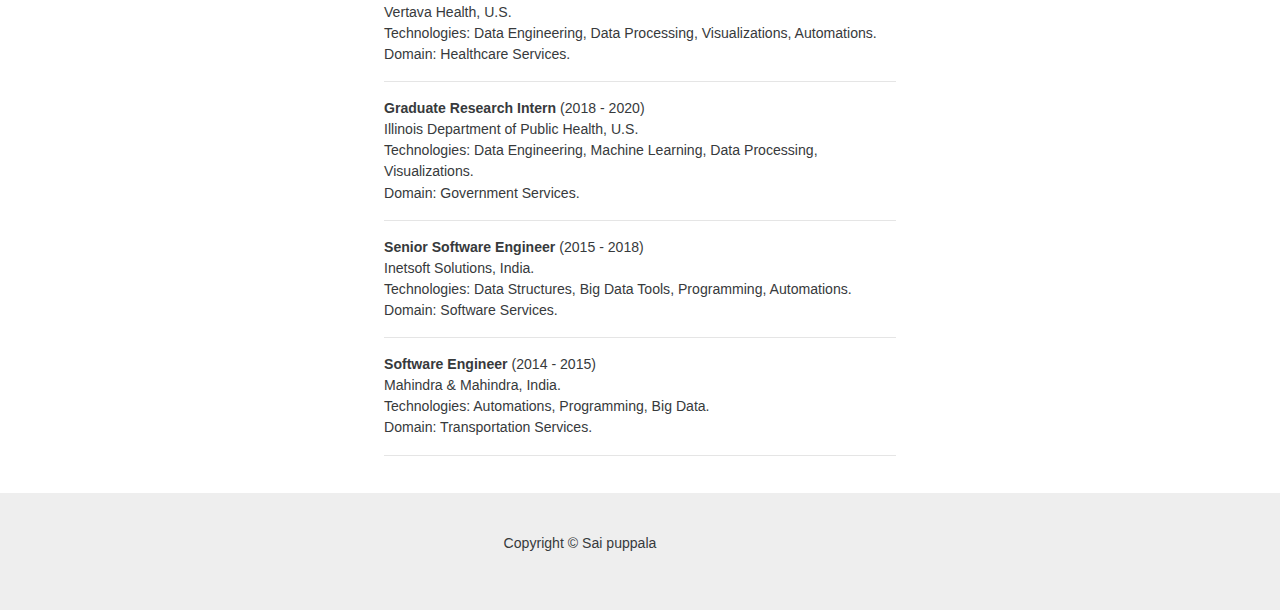
==== commit 97776299: "Add files via upload" ====
--- a/index.html
+++ b/index.html
@@ -281,7 +281,7 @@
             <ul class="nav navbar-nav navbar-right"> 
 				<li class="active-new"><a href="index.html"><span><i class="fa fa-home" aria-hidden="true"></i> <b>Home</b></span></a></li>
 				<li><a href="publication.html"><span><i class="fa fa-flask" aria-hidden="true"></i> <b>Publications</b></span></a></li>
-				<li><a href=""><span><i class="fa fa-book" aria-hidden="true"></i> <b>Current Works</b></span></a></li>
+				<li><a href="teaching.html"><span><i class="fa fa-book" aria-hidden="true"></i> <b>Teaching</b></span></a></li>
 				<li><a href="service.html"><span><i class="fa fa-user" aria-hidden="true"></i> <b>Service</b></span></a></li>
 				<li><a href="recognitions.html"><span><i class="fa fa-star" aria-hidden="true"></i> <b>Recognitions</b></span></a></li>
 				<li><a href="https://scholar.google.com/citations?user=VjEGZJoAAAAJ"><span><i class="fa fa-link" aria-hidden="true"></i> <b>Google Scholar</b></span></a></li>
@@ -467,7 +467,7 @@
 <hr>
 <li>
     <div class="content">
-        <b>Graduate Intern</b> (2018 - 2020)<br><span class="duration"></span>
+        <b>Graduate Research Intern</b> (2018 - 2020)<br><span class="duration"></span>
         <div>Illinois Department of Public Health, U.S.<br>
             Technologies: Data Engineering, Machine Learning, Data Processing, Visualizations.<br>
             Domain: Government Services.
@@ -477,7 +477,7 @@
 <hr>
 <li>
     <div class="content">
-        <b>Data Scientist</b> (2015 - 2018)<br><span class="duration"></span>
+        <b>Senior Software Engineer</b> (2015 - 2018)<br><span class="duration"></span>
         <div>Inetsoft Solutions, India.<br>
             Technologies: Data Structures, Big Data Tools, Programming, Automations.<br>
             Domain: Software Services.
@@ -487,7 +487,7 @@
 <hr>
 <li>
     <div class="content">
-        <b>Data Engineer</b> (2014 - 2015)<br><span class="duration"></span>
+        <b>Software Engineer</b> (2014 - 2015)<br><span class="duration"></span>
         <div>Mahindra & Mahindra, India.<br>
             Technologies: Automations, Programming, Big Data.<br>
             Domain: Transportation Services.
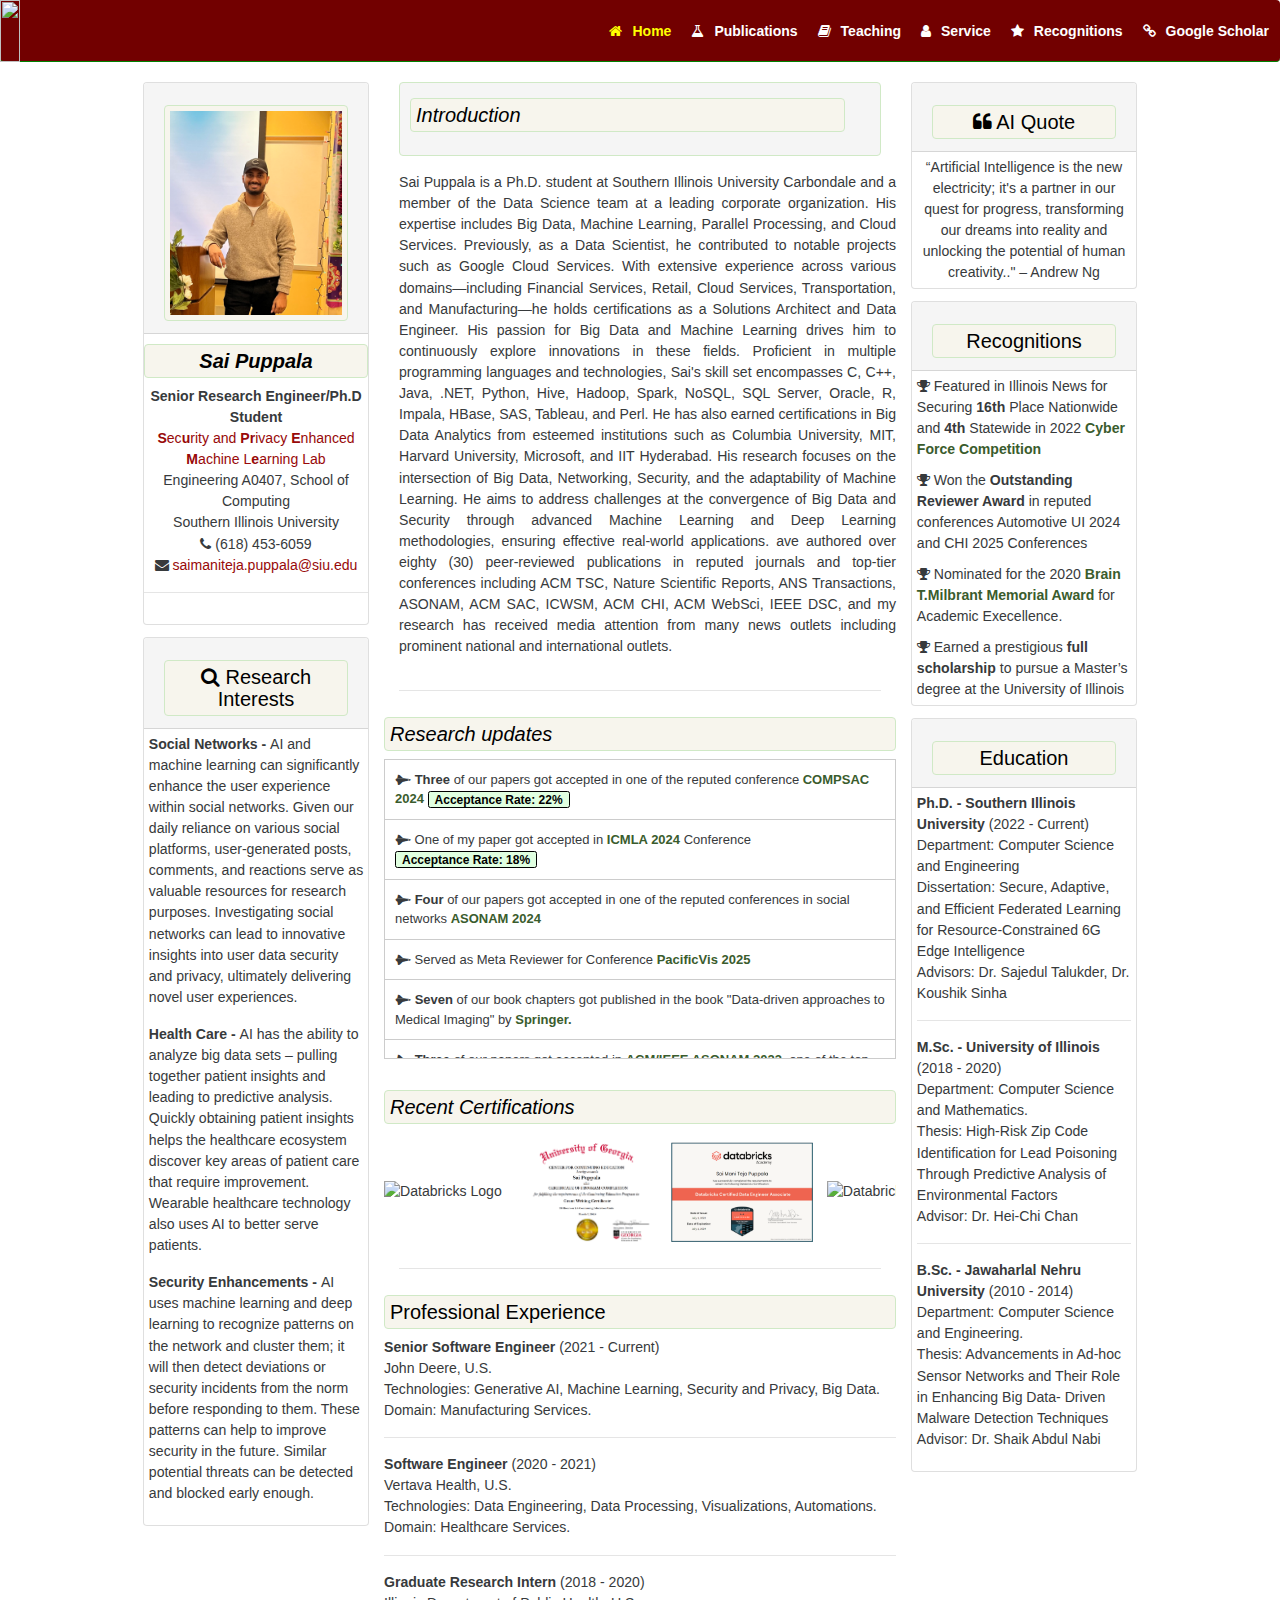
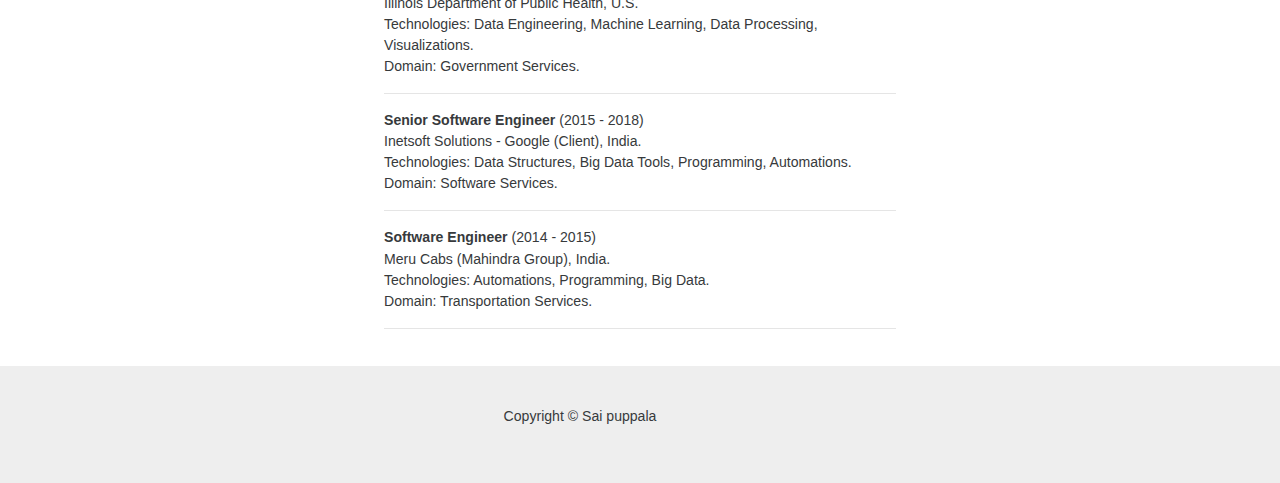
==== commit eea120bb: "Add files via upload" ====
--- a/index.html
+++ b/index.html
@@ -315,7 +315,7 @@
 				<h5 style="text-align: center;"><strong><i>Sai Puppala</i></strong></h5>
 				<div class="card-text">
 					<b>Senior Research Engineer/Ph.D Student</b>
-					<br><a href="https://www2.cs.siu.edu/~stalukder/supremelab/index.html"><b>S</b>ec<b>u</b>rity and <b>Pr</b>ivacy <b>E</b>nhanced <b>M</b>achine L<b>e</b>arning Lab</a>
+					<br><a href="https://www.cs.utep.edu/stalukder/supremelab/"><b>S</b>ec<b>u</b>rity and <b>Pr</b>ivacy <b>E</b>nhanced <b>M</b>achine L<b>e</b>arning Lab</a>
                      <br>Engineering A0407, School of Computing
                      <br>Southern Illinois University
                      <br><i class="fa fa-phone" aria-hidden="true"></i> (618) 453-6059
@@ -328,17 +328,33 @@
     </div>
 				
 			</div>
-
+			
 			<!-- Text Panel -->
 			<div class="card">
 				<div class="card-header p-b-0">
-					<h5 class="card-title"><i class="fa fa-cog" aria-hidden="true"></i> Witty Quote</h5>
+					<h5 class="card-title"><i class="fa fa-search" aria-hidden="true"></i> Research Interests</h5>
 				</div>
 
 				<div class="card-block">
-					<p class="card-text">“By far, the greatest danger of Artificial Intelligence is that people conclude too early that they understand it." – Eliezer Yudkowsky</p>
-				</div>
-			</div>
+					<ul>
+    <li>
+        <p><strong>Social Networks - </strong>
+        AI and machine learning can significantly enhance the user experience within social networks. Given our daily reliance on various social platforms, user-generated posts, comments, and reactions serve as valuable resources for research purposes. Investigating social networks can lead to innovative insights into user data security and privacy, ultimately delivering novel user experiences.</p>
+    </li>
+    <li>
+        <p><strong>Health Care - </strong>
+        AI has the ability to analyze big data sets – pulling together patient insights and leading to predictive analysis. Quickly obtaining patient insights helps the healthcare ecosystem discover key areas of patient care that require improvement. Wearable healthcare technology also uses AI to better serve patients.</p>
+    </li>
+    <li>
+        <p><strong>Security Enhancements - </strong>
+        AI uses machine learning and deep learning to recognize patterns on the network and cluster them; it will then detect deviations or security incidents from the norm before responding to them. These patterns can help to improve security in the future. Similar potential threats can be detected and blocked early enough.</p>
+    </li>
+</ul>
+
+				</div>
+			</div>
+
+			
 				
 		</div><!--/Left Column-->
   
@@ -354,15 +370,13 @@
 			<!-- Articles -->
 			<div class="row">
 				<div class="bio">
-            Sai Puppala is a Ph.D. student at Southern Illinois University Carbondale and a member of the Data Science team at a leading corporate organization. His expertise includes Big Data, Machine Learning, Parallel Processing, and Cloud Services. Previously, as a Data Scientist, he contributed to notable projects such as Google CP.
+            Sai Puppala is a Ph.D. student at Southern Illinois University Carbondale and a member of the Data Science team at a leading corporate organization. His expertise includes Big Data, Machine Learning, Parallel Processing, and Cloud Services. Previously, as a Data Scientist, he contributed to notable projects such as Google Cloud Services.
 
 With extensive experience across various domains—including Financial Services, Retail, Cloud Services, Transportation, and Manufacturing—he holds certifications as a Solutions Architect and Data Engineer. His passion for Big Data and Machine Learning drives him to continuously explore innovations in these fields.
 
 Proficient in multiple programming languages and technologies, Sai's skill set encompasses C, C++, Java, .NET, Python, Hive, Hadoop, Spark, NoSQL, SQL Server, Oracle, R, Impala, HBase, SAS, Tableau, and Perl. He has also earned certifications in Big Data Analytics from esteemed institutions such as Columbia University, MIT, Harvard University, Microsoft, and IIT Hyderabad.
 
-His research focuses on the intersection of Big Data, Networking, Security, and the adaptability of Machine Learning. He aims to address challenges at the convergence of Big Data and Security through advanced Machine Learning and Deep Learning methodologies, ensuring effective real-world applications.
-
-<p>ave authored over eighty (80) peer-reviewed publications in reputed journals and top-tier conferences including ACM TSC, Nature Scientific Reports, ANS Transactions, ASONAM, ACM SAC, ICWSM, ACM CHI, ACM WebSci, IEEE DSC, and my research has received media attention from many news outlets including prominent national and international outlets. NBC 6 has featured my research as a sweeps prime-time story and Sage Research Methods based on UK has made my research methods available to academic libraries for subscription or purchase aimed at helping students and early career researchers. I am the recipient of several research travel grants and have been invited by Facebook Research to their HQ. My paper has won best paper award on multiple occasions.</p>
+His research focuses on the intersection of Big Data, Networking, Security, and the adaptability of Machine Learning. He aims to address challenges at the convergence of Big Data and Security through advanced Machine Learning and Deep Learning methodologies, ensuring effective real-world applications. ave authored over eighty (30) peer-reviewed publications in reputed journals and top-tier conferences including ACM TSC, Nature Scientific Reports, ANS Transactions, ASONAM, ACM SAC, ICWSM, ACM CHI, ACM WebSci, IEEE DSC, and my research has received media attention from many news outlets including prominent national and international outlets. </p>
             </div>
 			</div>
 			
@@ -401,7 +415,9 @@
     <h5><i>Recent Certifications</i></h5>
     <div class="certification-container">
         <div class="certification-images">
+			
             <img src="images/aws_ml.png" alt="Databricks Logo" class="cert-logo" onclick="openModal('images/aws_ml.png')">
+			<img src="images/grant.png" alt="Databricks Logo" class="cert-logo" onclick="openModal('images/grant.png')">
             <img src="images/databricks.png" alt="Datacamp Logo" class="cert-logo" onclick="openModal('images/databricks.png')">
             <img src="images/aws_asc.png" alt="Databricks Logo" class="cert-logo" onclick="openModal('images/aws_asc.png')">
             <img src="images/icis.png" alt="Datacamp Logo" class="cert-logo" onclick="openModal('images/icis.png')">
@@ -478,7 +494,7 @@
 <li>
     <div class="content">
         <b>Senior Software Engineer</b> (2015 - 2018)<br><span class="duration"></span>
-        <div>Inetsoft Solutions, India.<br>
+        <div>Inetsoft Solutions - Google (Client), India.<br>
             Technologies: Data Structures, Big Data Tools, Programming, Automations.<br>
             Domain: Software Services.
         </div>
@@ -488,7 +504,7 @@
 <li>
     <div class="content">
         <b>Software Engineer</b> (2014 - 2015)<br><span class="duration"></span>
-        <div>Mahindra & Mahindra, India.<br>
+        <div>Meru Cabs (Mahindra Group), India.<br>
             Technologies: Automations, Programming, Big Data.<br>
             Domain: Transportation Services.
         </div>
@@ -507,7 +523,16 @@
 	  <!-- Right Column -->
 	  <div class="col-sm-3">
 
-			
+			<!-- Text Panel -->
+			<div class="card">
+				<div class="card-header p-b-0">
+					<h5 class="card-title"><i class="fa fa-quote-left" aria-hidden="true"></i> AI Quote</h5>
+				</div>
+
+				<div class="card-block">
+					<p class="card-text">“Artificial Intelligence is the new electricity; it's a partner in our quest for progress, transforming our dreams into reality and unlocking the potential of human creativity.." – Andrew Ng</p>
+				</div>
+			</div>
 			<!-- Form --> 
 			<div class="card">
 				<div class="card-header p-b-0">
@@ -530,6 +555,8 @@
 				</div>
 				
 			</div>
+			
+
 			
 			<!-- Form --> 
 			<div class="card">
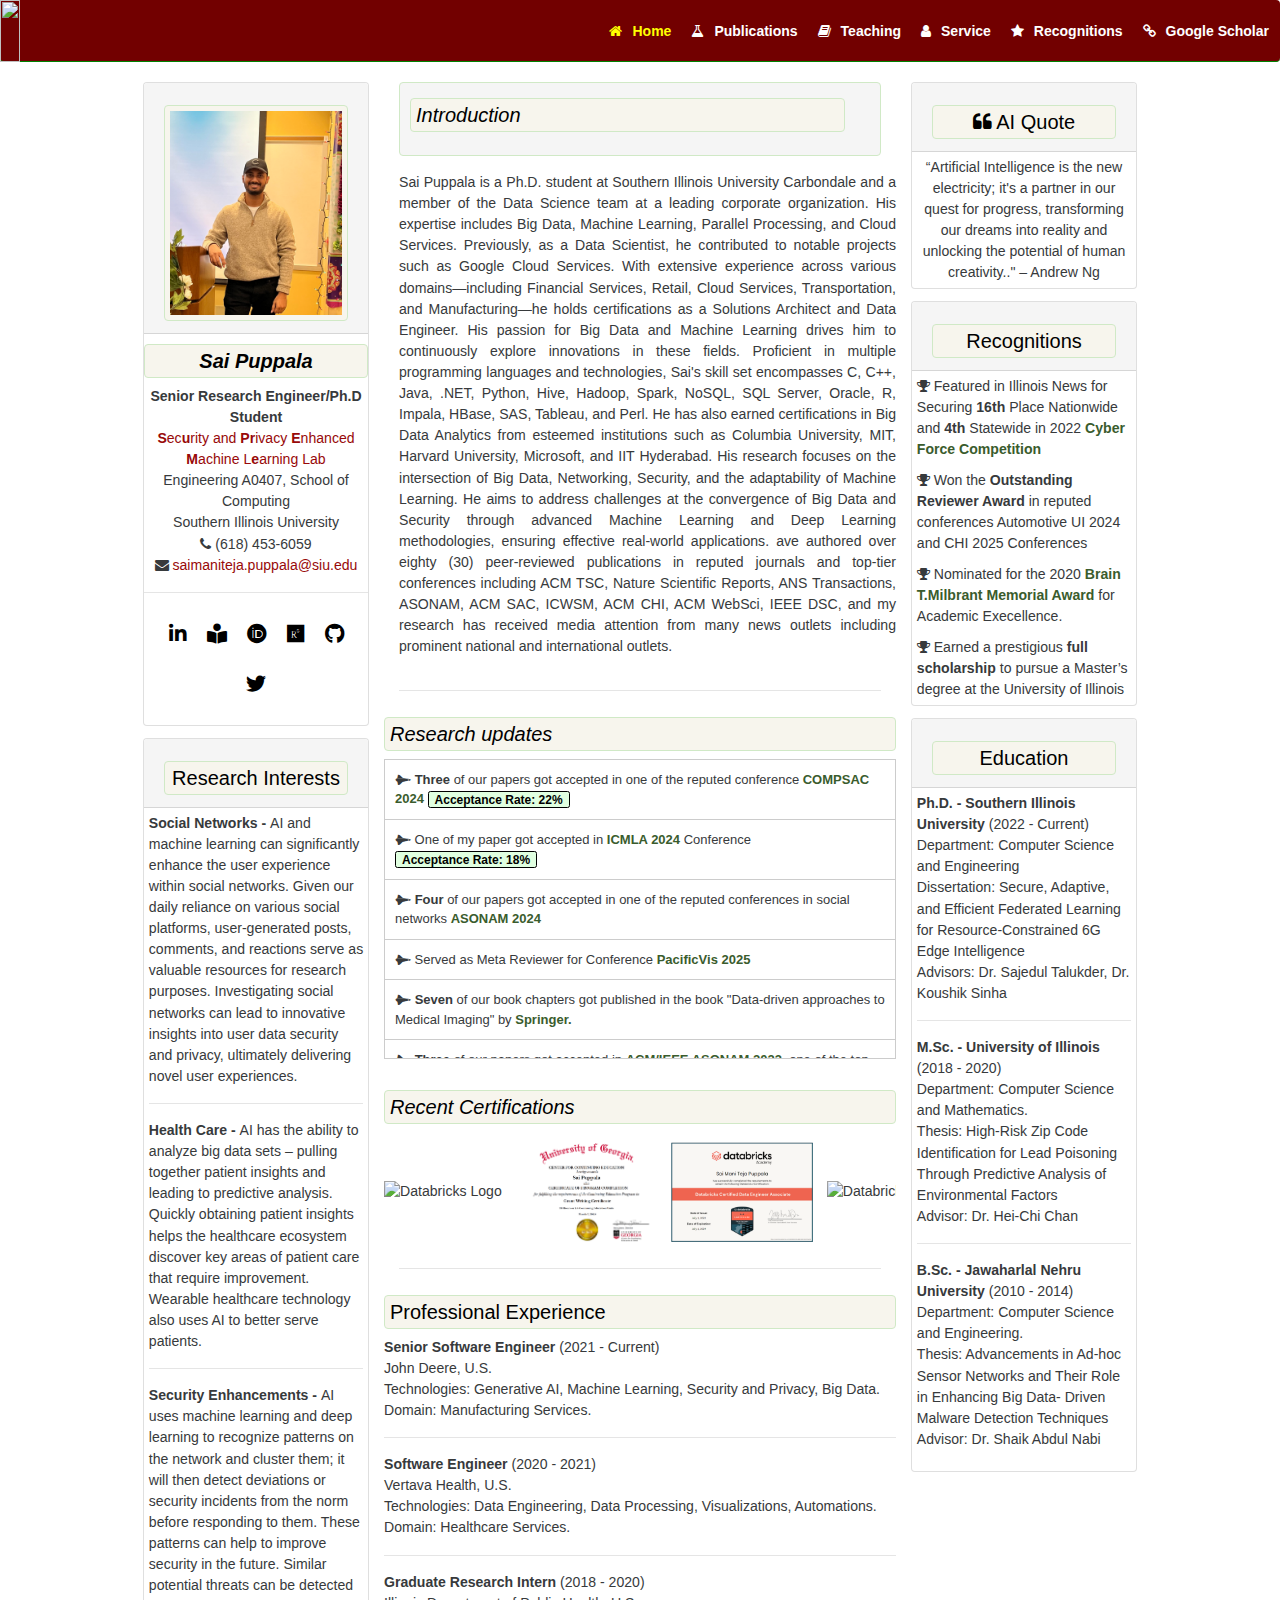
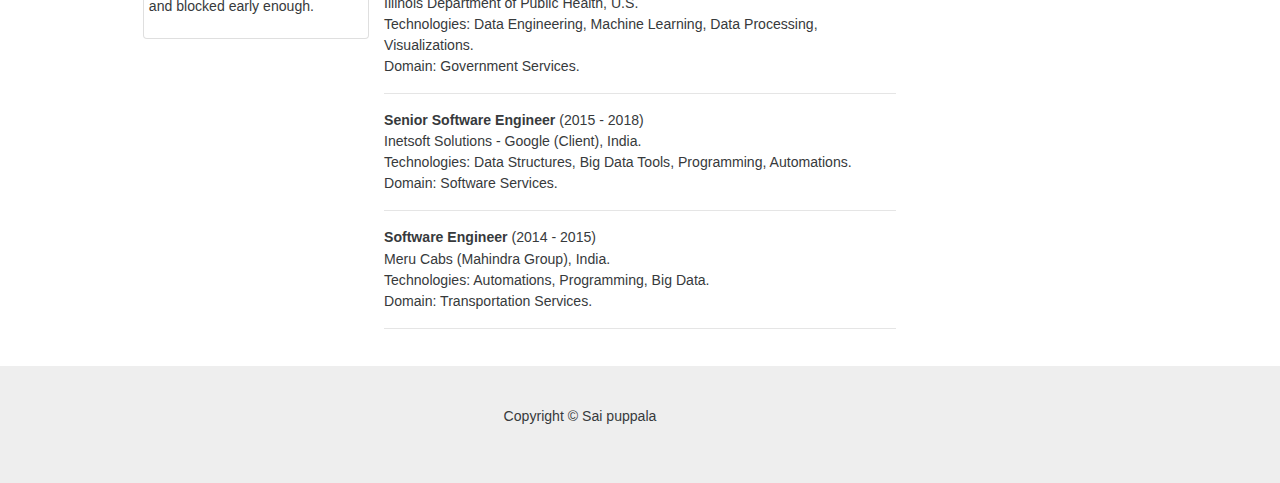
==== commit e83242a8: "Add files via upload" ====
--- a/index.html
+++ b/index.html
@@ -260,7 +260,25 @@
 }
 
 
-
+ .social-icons {
+            display: flex;
+            flex-wrap: wrap; /* Allow items to wrap to the next line */
+            justify-content: center; /* Center the icons horizontally */
+            list-style: none; /* Remove bullet points */
+            padding: 0; /* Remove padding */
+        }
+        .social-icons li {
+            margin: 10px; /* Space between icons */
+        }
+        .social-icons a {
+            text-decoration: none; /* Remove underline */
+            color: #000; /* Default icon color */
+            font-size: 20px; /* Icon size */
+            transition: color 0.3s; /* Smooth color transition */
+        }
+        .social-icons a:hover {
+            color: #0077b5; /* Change color on hover */
+        }
 
 
     </style>
@@ -323,16 +341,25 @@
 
 				</div>
 				<hr>
-				<div class="card-container">
-    
-    </div>
+					<div class="card-text">
+					<ul class="social-icons">
+					 <li><a href="https://www.linkedin.com" target="_blank"><i class="fab fa-linkedin-in"></i></a></li>
+					<li><a href="https://scholar.google.com" target="_blank"><i class="fas fa-book-reader"></i></a></li>
+					<li><a href="https://orcid.org" target="_blank"><i class="fab fa-orcid"></i></a></li>
+					<li><a href="https://www.researchgate.net" target="_blank"><i class="fab fa-researchgate"></i></a></li>
+					<li><a href="https://github.com" target="_blank"><i class="fab fa-github"></i></a></li>
+					<li><a href="https://twitter.com" target="_blank"><i class="fab fa-twitter"></i></a></li>
+					</ul>
+					</div>
+			
+
 				
 			</div>
 			
 			<!-- Text Panel -->
 			<div class="card">
 				<div class="card-header p-b-0">
-					<h5 class="card-title"><i class="fa fa-search" aria-hidden="true"></i> Research Interests</h5>
+					<h5 class="card-title"> Research Interests</h5>
 				</div>
 
 				<div class="card-block">
@@ -341,10 +368,12 @@
         <p><strong>Social Networks - </strong>
         AI and machine learning can significantly enhance the user experience within social networks. Given our daily reliance on various social platforms, user-generated posts, comments, and reactions serve as valuable resources for research purposes. Investigating social networks can lead to innovative insights into user data security and privacy, ultimately delivering novel user experiences.</p>
     </li>
+	<hr>
     <li>
         <p><strong>Health Care - </strong>
         AI has the ability to analyze big data sets – pulling together patient insights and leading to predictive analysis. Quickly obtaining patient insights helps the healthcare ecosystem discover key areas of patient care that require improvement. Wearable healthcare technology also uses AI to better serve patients.</p>
     </li>
+	<hr>
     <li>
         <p><strong>Security Enhancements - </strong>
         AI uses machine learning and deep learning to recognize patterns on the network and cluster them; it will then detect deviations or security incidents from the norm before responding to them. These patterns can help to improve security in the future. Similar potential threats can be detected and blocked early enough.</p>
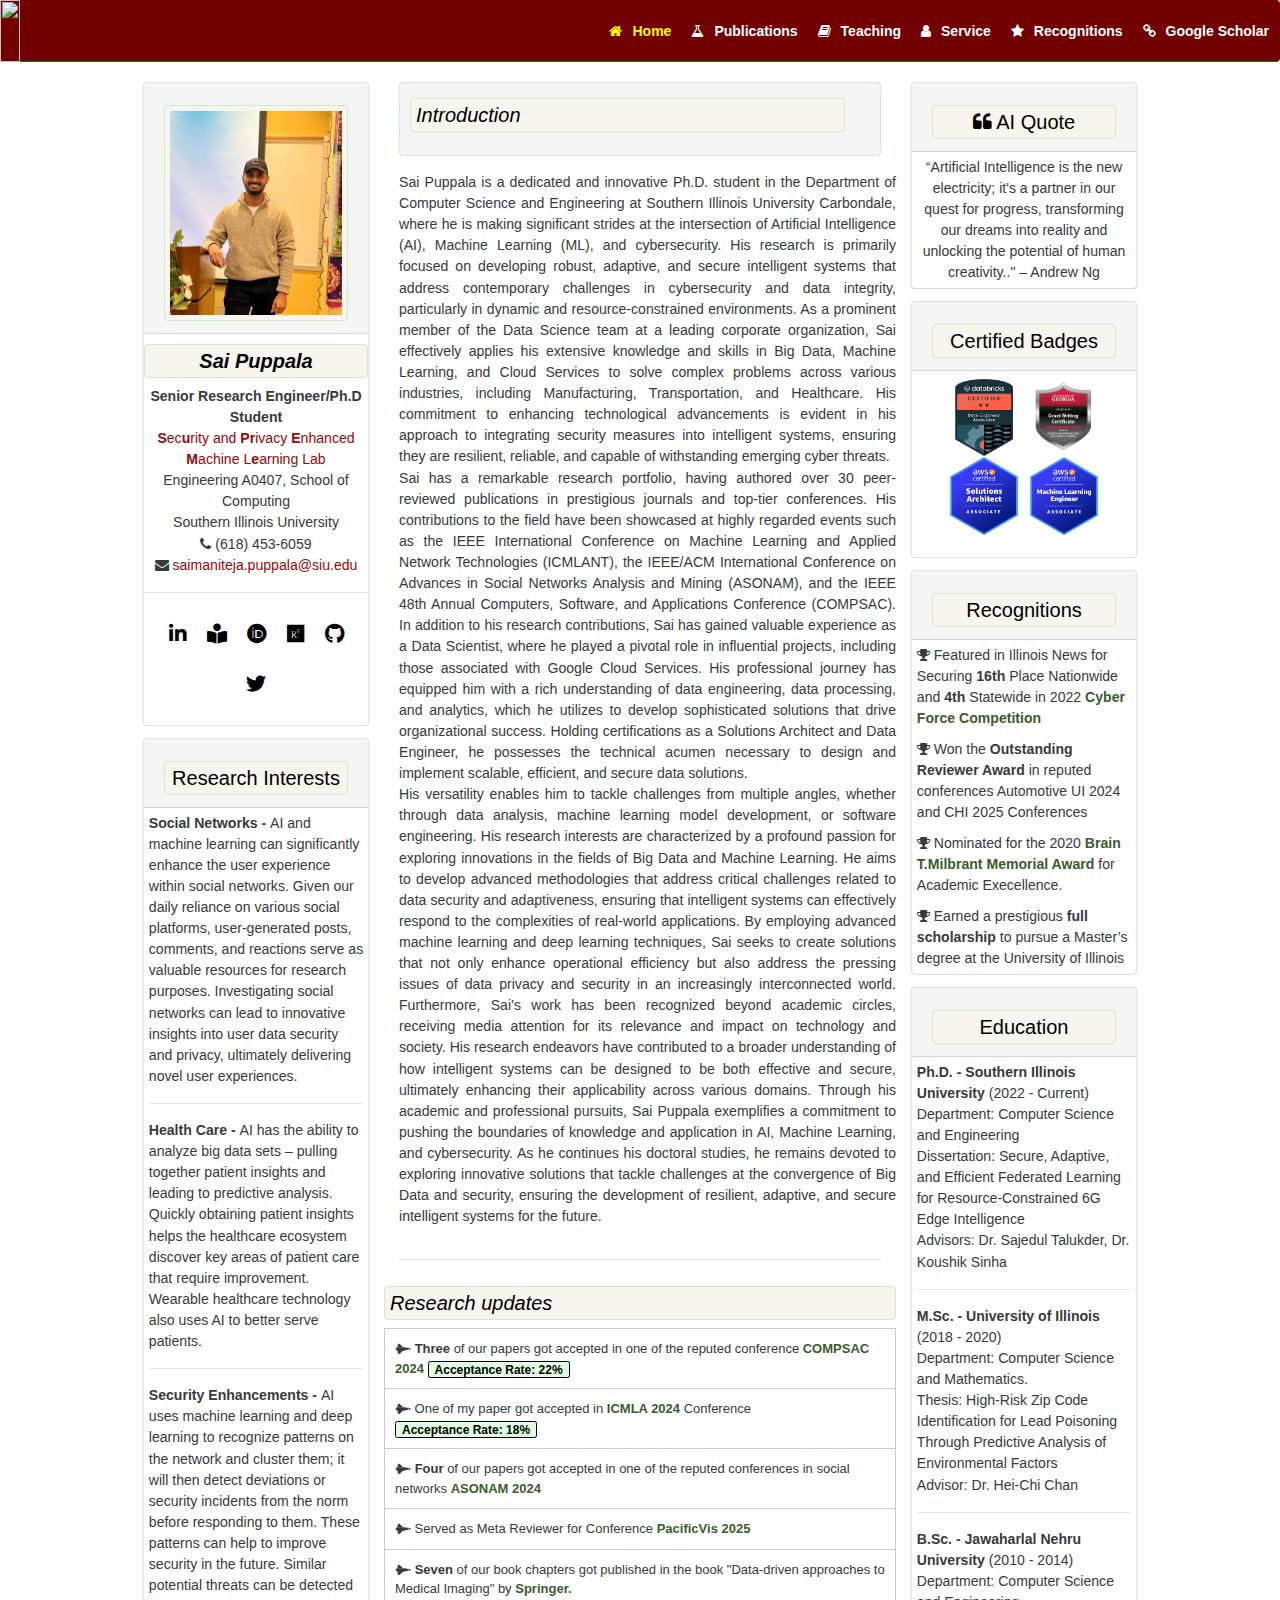
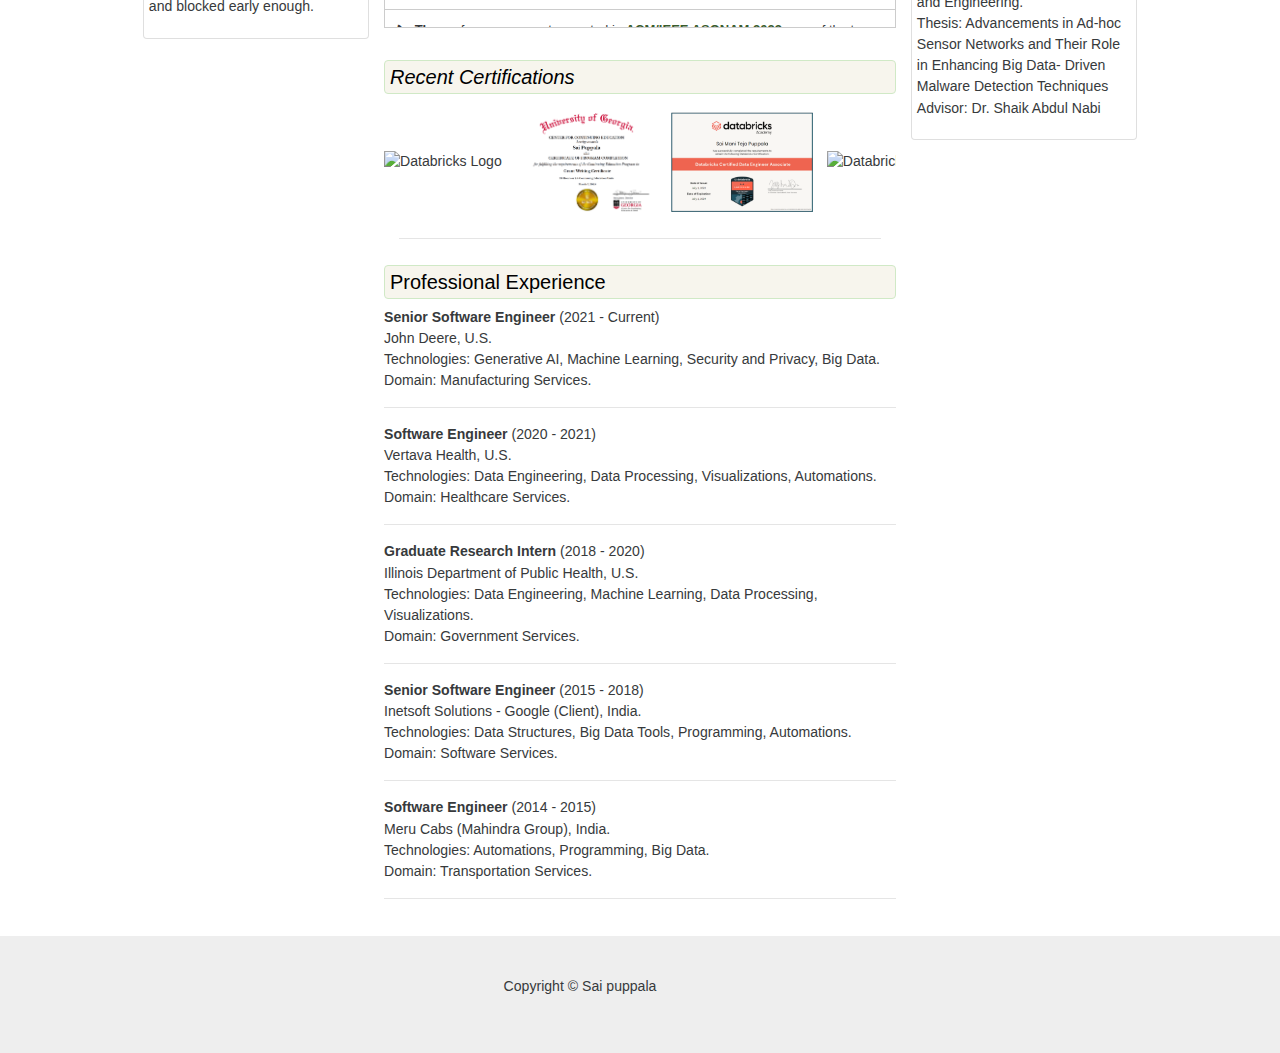
==== commit 0eb74d72: "Add files via upload" ====
--- a/index.html
+++ b/index.html
@@ -280,6 +280,24 @@
             color: #0077b5; /* Change color on hover */
         }
 
+.certs-logo {
+    width: 80px; /* Set a desired width */
+    height: auto; /* Maintain aspect ratio */
+    max-height: 80px; /* Set a maximum height */
+    object-fit: contain; /* Ensure the image scales properly */
+}
+	
+	.social-icon li {
+            margin: 0; /* Space between icons */
+        }
+		
+		 .social-icon {
+            display: flex;
+            flex-wrap: wrap; /* Allow items to wrap to the next line */
+            justify-content: center; /* Center the icons horizontally */
+            list-style: none; /* Remove bullet points */
+            padding: 0; /* Remove padding */
+        }
 
     </style>
 
@@ -399,13 +417,12 @@
 			<!-- Articles -->
 			<div class="row">
 				<div class="bio">
-            Sai Puppala is a Ph.D. student at Southern Illinois University Carbondale and a member of the Data Science team at a leading corporate organization. His expertise includes Big Data, Machine Learning, Parallel Processing, and Cloud Services. Previously, as a Data Scientist, he contributed to notable projects such as Google Cloud Services.
-
-With extensive experience across various domains—including Financial Services, Retail, Cloud Services, Transportation, and Manufacturing—he holds certifications as a Solutions Architect and Data Engineer. His passion for Big Data and Machine Learning drives him to continuously explore innovations in these fields.
-
-Proficient in multiple programming languages and technologies, Sai's skill set encompasses C, C++, Java, .NET, Python, Hive, Hadoop, Spark, NoSQL, SQL Server, Oracle, R, Impala, HBase, SAS, Tableau, and Perl. He has also earned certifications in Big Data Analytics from esteemed institutions such as Columbia University, MIT, Harvard University, Microsoft, and IIT Hyderabad.
-
-His research focuses on the intersection of Big Data, Networking, Security, and the adaptability of Machine Learning. He aims to address challenges at the convergence of Big Data and Security through advanced Machine Learning and Deep Learning methodologies, ensuring effective real-world applications. ave authored over eighty (30) peer-reviewed publications in reputed journals and top-tier conferences including ACM TSC, Nature Scientific Reports, ANS Transactions, ASONAM, ACM SAC, ICWSM, ACM CHI, ACM WebSci, IEEE DSC, and my research has received media attention from many news outlets including prominent national and international outlets. </p>
+
+Sai Puppala is a dedicated and innovative Ph.D. student in the Department of Computer Science and Engineering at Southern Illinois University Carbondale, where he is making significant strides at the intersection of Artificial Intelligence (AI), Machine Learning (ML), and cybersecurity. His research is primarily focused on developing robust, adaptive, and secure intelligent systems that address contemporary challenges in cybersecurity and data integrity, particularly in dynamic and resource-constrained environments. As a prominent member of the Data Science team at a leading corporate organization, Sai effectively applies his extensive knowledge and skills in Big Data, Machine Learning, and Cloud Services to solve complex problems across various industries, including Manufacturing, Transportation, and Healthcare. His commitment to enhancing technological advancements is evident in his approach to integrating security measures into intelligent systems, ensuring they are resilient, reliable, and capable of withstanding emerging cyber threats.
+<br/>
+Sai has a remarkable research portfolio, having authored over 30 peer-reviewed publications in prestigious journals and top-tier conferences. His contributions to the field have been showcased at highly regarded events such as the IEEE International Conference on Machine Learning and Applied Network Technologies (ICMLANT), the IEEE/ACM International Conference on Advances in Social Networks Analysis and Mining (ASONAM), and the IEEE 48th Annual Computers, Software, and Applications Conference (COMPSAC). In addition to his research contributions, Sai has gained valuable experience as a Data Scientist, where he played a pivotal role in influential projects, including those associated with Google Cloud Services. His professional journey has equipped him with a rich understanding of data engineering, data processing, and analytics, which he utilizes to develop sophisticated solutions that drive organizational success. Holding certifications as a Solutions Architect and Data Engineer, he possesses the technical acumen necessary to design and implement scalable, efficient, and secure data solutions.
+<br/>
+His versatility enables him to tackle challenges from multiple angles, whether through data analysis, machine learning model development, or software engineering. His research interests are characterized by a profound passion for exploring innovations in the fields of Big Data and Machine Learning. He aims to develop advanced methodologies that address critical challenges related to data security and adaptiveness, ensuring that intelligent systems can effectively respond to the complexities of real-world applications. By employing advanced machine learning and deep learning techniques, Sai seeks to create solutions that not only enhance operational efficiency but also address the pressing issues of data privacy and security in an increasingly interconnected world. Furthermore, Sai’s work has been recognized beyond academic circles, receiving media attention for its relevance and impact on technology and society. His research endeavors have contributed to a broader understanding of how intelligent systems can be designed to be both effective and secure, ultimately enhancing their applicability across various domains. Through his academic and professional pursuits, Sai Puppala exemplifies a commitment to pushing the boundaries of knowledge and application in AI, Machine Learning, and cybersecurity. As he continues his doctoral studies, he remains devoted to exploring innovative solutions that tackle challenges at the convergence of Big Data and security, ensuring the development of resilient, adaptive, and secure intelligent systems for the future. </p>
             </div>
 			</div>
 			
@@ -551,8 +568,8 @@
 
 	  <!-- Right Column -->
 	  <div class="col-sm-3">
-
-			<!-- Text Panel -->
+	  
+	  <!-- Text Panel -->
 			<div class="card">
 				<div class="card-header p-b-0">
 					<h5 class="card-title"><i class="fa fa-quote-left" aria-hidden="true"></i> AI Quote</h5>
@@ -562,6 +579,25 @@
 					<p class="card-text">“Artificial Intelligence is the new electricity; it's a partner in our quest for progress, transforming our dreams into reality and unlocking the potential of human creativity.." – Andrew Ng</p>
 				</div>
 			</div>
+	  
+	  <!-- Text Panel -->
+			<div class="card">
+				<div class="card-header p-b-0">
+					<h5 class="card-title">Certified Badges</h5>
+				</div>
+
+				<div class="card-block">
+					<ul class="social-icon">
+					<li><img src="images/databricks-b.png" alt="databricks badge" class="certs-logo" onclick="openModal('images/databricks-b.png')"></li>
+					<li><img src="images/badge.png" alt="Badge" class="certs-logo" onclick="openModal('images/badge.png')"></li>
+					<li><img src="images/aws-sl.png" alt="AWS SA" class="certs-logo" onclick="openModal('images/aws-sl.png')"></li>
+					<li><img src="images/aws-ml.png" alt="AWS ML" class="certs-logo" onclick="openModal('images/aws-ml.png')"></li>
+					
+					</ul>
+				</div>
+			</div>
+
+			
 			<!-- Form --> 
 			<div class="card">
 				<div class="card-header p-b-0">
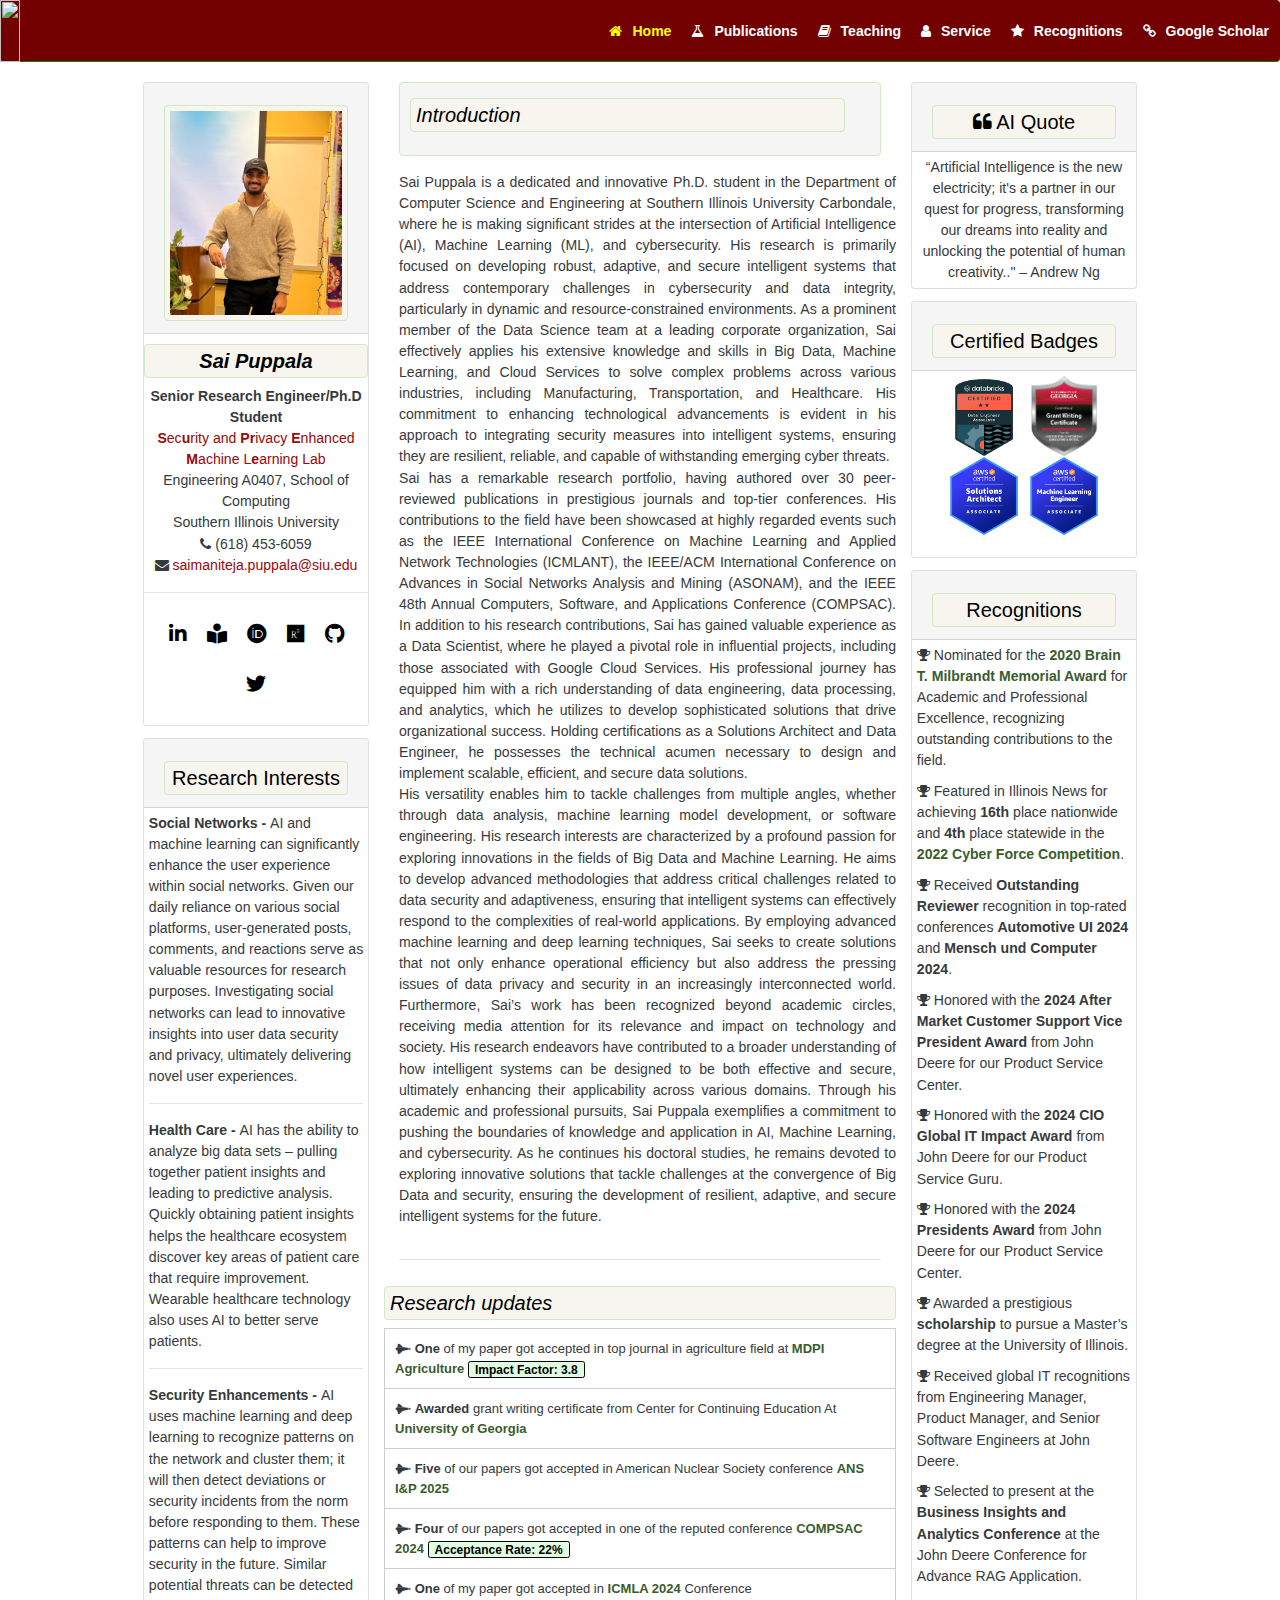
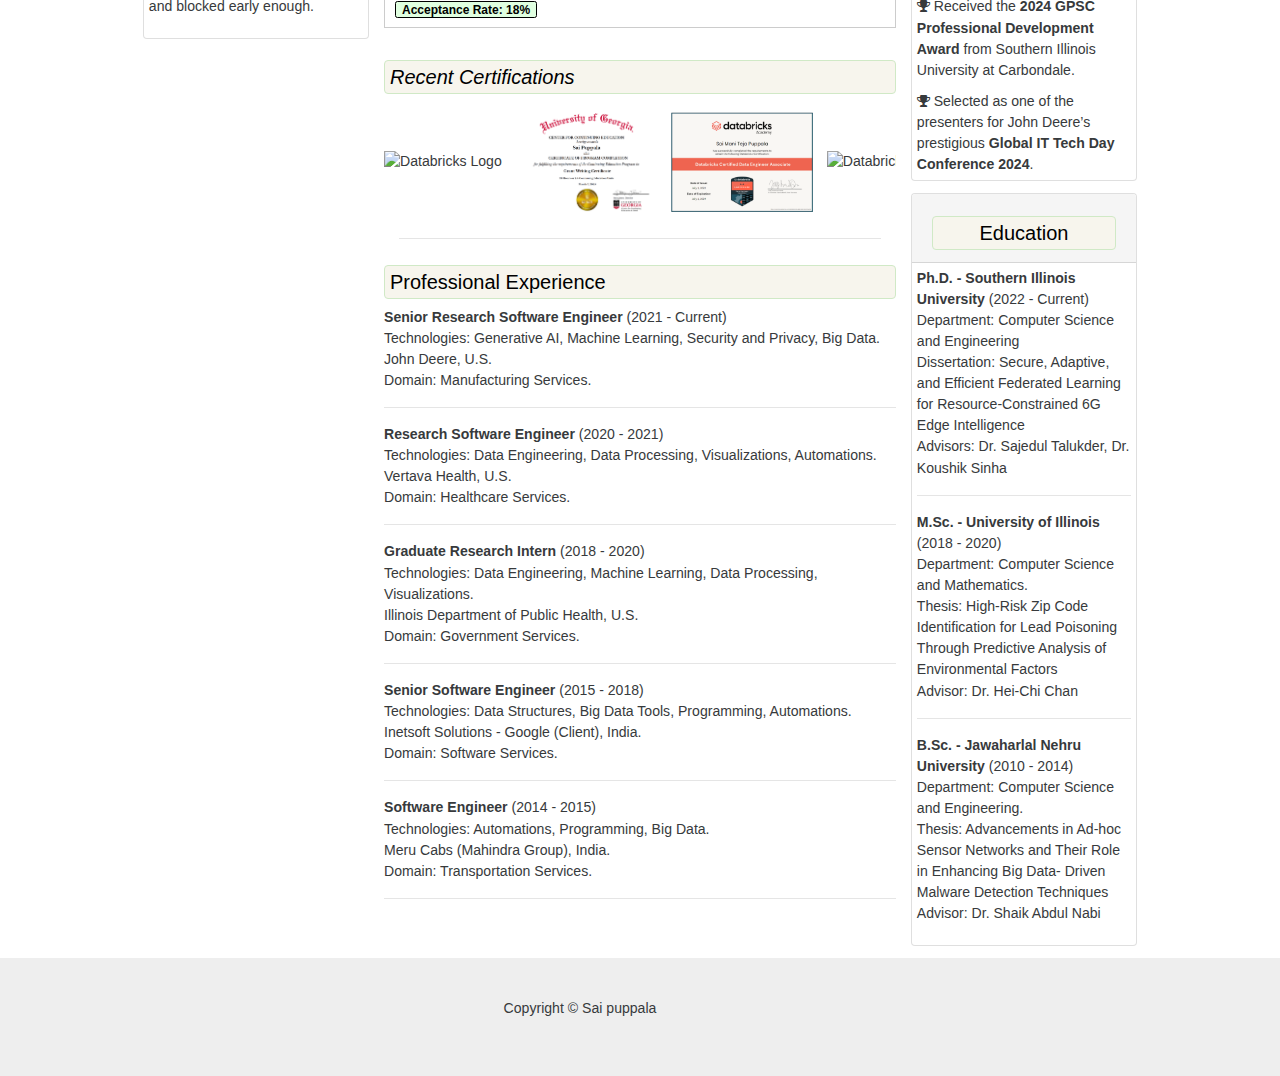
==== commit da8cfdee: "Add files via upload" ====
--- a/index.html
+++ b/index.html
@@ -361,10 +361,10 @@
 				<hr>
 					<div class="card-text">
 					<ul class="social-icons">
-					 <li><a href="https://www.linkedin.com" target="_blank"><i class="fab fa-linkedin-in"></i></a></li>
-					<li><a href="https://scholar.google.com" target="_blank"><i class="fas fa-book-reader"></i></a></li>
-					<li><a href="https://orcid.org" target="_blank"><i class="fab fa-orcid"></i></a></li>
-					<li><a href="https://www.researchgate.net" target="_blank"><i class="fab fa-researchgate"></i></a></li>
+					 <li><a href="https://www.linkedin.com/in/sai-p-7bab141b2/" target="_blank"><i class="fab fa-linkedin-in"></i></a></li>
+					<li><a href="https://scholar.google.com/citations?user=VjEGZJoAAAAJ&hl=en" target="_blank"><i class="fas fa-book-reader"></i></a></li>
+					<li><a href="https://orcid.org/0009-0008-0334-5756" target="_blank"><i class="fab fa-orcid"></i></a></li>
+					<li><a href="https://www.researchgate.net/profile/Sai-Puppala-5?_sg=WdqImkPeRl54mr4klyYRl1fW-ZHe-Wb8Ww9Dxc65oI4Cdv2EI5r2zdlgFjaKTrVkvnFKg2422aYvFYA&_tp=eyJjb250ZXh0Ijp7ImZpcnN0UGFnZSI6Il9kaXJlY3QiLCJwYWdlIjoiX2RpcmVjdCJ9fQ" target="_blank"><i class="fab fa-researchgate"></i></a></li>
 					<li><a href="https://github.com" target="_blank"><i class="fab fa-github"></i></a></li>
 					<li><a href="https://twitter.com" target="_blank"><i class="fab fa-twitter"></i></a></li>
 					</ul>
@@ -432,13 +432,23 @@
 				<h5><i>Research updates</i></h5>
             <div class="scroll-container">
 				<div class="scroll-list">
-					<div class="list-item"><i class="fa fa-space-shuttle" aria-hidden="true"></i> <b>Three</b> of our papers got accepted in one of the reputed conference <b><span style="color: #3A5C2D;">COMPSAC 2024</span></b> <span class="badge badge-primary">Acceptance Rate: <b>22%</b></span></div> 
-					
-					
-					<div class="list-item"><i class="fa fa-space-shuttle" aria-hidden="true"></i>  One of my paper got accepted in <b><span style="color: #3A5C2D;">ICMLA 2024</span></b> Conference <span class="badge badge-primary">Acceptance Rate: <b>18%</b></span></div>
-					
-					
-					<div class="list-item"><i class="fa fa-space-shuttle" aria-hidden="true"></i> <b>Four</b> of our papers got accepted in one of the reputed conferences in social networks <b><span style="color: #3A5C2D;">ASONAM 2024</span></b></div>
+				
+				<div class="list-item"><i class="fa fa-space-shuttle" aria-hidden="true"></i> <b>One</b> of my paper got accepted in top journal in agriculture field at<b><span style="color: #3A5C2D;"> MDPI Agriculture </span></b><span class="badge badge-primary">Impact Factor: <b>3.8</b></span></div> 
+				
+				
+				<div class="list-item"><i class="fa fa-space-shuttle" aria-hidden="true"></i> <b>Awarded</b> grant writing certificate from Center for Continuing Education At<b><span style="color: #3A5C2D;"> University of Georgia</span></b></div> 
+				
+				
+				<div class="list-item"><i class="fa fa-space-shuttle" aria-hidden="true"></i> <b>Five</b> of our papers got accepted in American Nuclear Society conference <b><span style="color: #3A5C2D;">ANS I&P 2025</span></b></div> 
+				
+					<div class="list-item"><i class="fa fa-space-shuttle" aria-hidden="true"></i> <b>Four</b> of our papers got accepted in one of the reputed conference <b><span style="color: #3A5C2D;">COMPSAC 2024</span></b> <span class="badge badge-primary">Acceptance Rate: <b>22%</b></span></div> 
+					
+					
+					
+					<div class="list-item"><i class="fa fa-space-shuttle" aria-hidden="true"></i>  <b>One</b> of my paper got accepted in <b><span style="color: #3A5C2D;">ICMLA 2024</span></b> Conference <span class="badge badge-primary">Acceptance Rate: <b>18%</b></span></div>
+					
+					
+					<div class="list-item"><i class="fa fa-space-shuttle" aria-hidden="true"></i> <b>Four</b> of our papers got accepted in one of the reputed conferences in social networks <b><span style="color: #3A5C2D;">ASONAM 2024</span></b><span class="badge badge-primary">Acceptance Rate: <b>25%</b></span></div>
 					
 					
 					<div class="list-item"><i class="fa fa-space-shuttle" aria-hidden="true"></i> Served as Meta Reviewer for Conference <b><span style="color: #3A5C2D;">PacificVis 2025</span></b></div>
@@ -446,13 +456,19 @@
 					
 					<div class="list-item"><i class="fa fa-space-shuttle" aria-hidden="true"></i> <b>Seven</b> of our book chapters got published in the book "Data-driven approaches to Medical Imaging" by <b><span style="color: #3A5C2D;">Springer.</span></b></div>
 					
+					<div class="list-item"><i class="fa fa-space-shuttle" aria-hidden="true"></i> <b>One</b> of my paper got accepted in <b><span style="color: #3A5C2D;">ICMLA 2024</span></b>, one of the top tier conferences in Machine Learning.<span class="badge badge-primary">Acceptance Rate: <b>17%</b></span></div>
 					
 					<div class="list-item"><i class="fa fa-space-shuttle" aria-hidden="true"></i> <b>Three</b> of our papers got accepted in <b><span style="color: #3A5C2D;">ACM/IEEE ASONAM 2023</span></b>, one of the top tier conferences in social network analysis.</div>
 					
+					
+					<div class="list-item"><i class="fa fa-space-shuttle" aria-hidden="true"></i> <b>Awarded</b> Associater Machine Learning Certification from <b><span style="color: #3A5C2D;">Amazon Web Services</span></b></div> 
+					
 					<div class="list-item"><i class="fa fa-space-shuttle" aria-hidden="true"></i> <b>One</b> of our paper got accepted in <b><span style="color: #3A5C2D;">ICWSM 2024</span></b>, one of the top tier conferences in Social Media <span class="badge badge-primary">Acceptance Rate: <b>12%</b></div>
 					
 					
 					<div class="list-item"><i class="fa fa-space-shuttle" aria-hidden="true"></i> <b>Three</b> of our papers got accepted in <b><span style="color: #3A5C2D;">ANS 2024</span></b>, one of the top tier Journals in Nuclear Sceince.</div>
+					
+					<div class="list-item"><i class="fa fa-space-shuttle" aria-hidden="true"></i> <b>Awarded</b> Associate Solutions Architecture from <b><span style="color: #3A5C2D;">Amazon Web Services</span></b></div> 
 				</div>
 			</div>
 			</div>
@@ -509,9 +525,10 @@
             <ul class="timeline">
     <li>
     <div class="content">
-        <b>Senior Software Engineer</b> (2021 - Current)<br><span class="duration"></span>
-        <div>John Deere, U.S.<br>
+        <b>Senior Research Software Engineer</b> (2021 - Current)<br><span class="duration"></span>
+        <div>
             Technologies: Generative AI, Machine Learning, Security and Privacy, Big Data.<br>
+			John Deere, U.S.<br>
             Domain: Manufacturing Services.
         </div>
     </div>
@@ -519,9 +536,10 @@
 <hr>
 <li>
     <div class="content">
-        <b>Software Engineer</b> (2020 - 2021)<br><span class="duration"></span>
-        <div>Vertava Health, U.S.<br>
+        <b>Research Software Engineer</b> (2020 - 2021)<br><span class="duration"></span>
+        <div>
             Technologies: Data Engineering, Data Processing, Visualizations, Automations.<br>
+			Vertava Health, U.S.<br>
             Domain: Healthcare Services.
         </div>
     </div>
@@ -530,8 +548,9 @@
 <li>
     <div class="content">
         <b>Graduate Research Intern</b> (2018 - 2020)<br><span class="duration"></span>
-        <div>Illinois Department of Public Health, U.S.<br>
+        <div>
             Technologies: Data Engineering, Machine Learning, Data Processing, Visualizations.<br>
+			Illinois Department of Public Health, U.S.<br>
             Domain: Government Services.
         </div>
     </div>
@@ -540,8 +559,9 @@
 <li>
     <div class="content">
         <b>Senior Software Engineer</b> (2015 - 2018)<br><span class="duration"></span>
-        <div>Inetsoft Solutions - Google (Client), India.<br>
+        <div>
             Technologies: Data Structures, Big Data Tools, Programming, Automations.<br>
+			Inetsoft Solutions - Google (Client), India.<br>
             Domain: Software Services.
         </div>
     </div>
@@ -550,8 +570,9 @@
 <li>
     <div class="content">
         <b>Software Engineer</b> (2014 - 2015)<br><span class="duration"></span>
-        <div>Meru Cabs (Mahindra Group), India.<br>
+        <div>
             Technologies: Automations, Programming, Big Data.<br>
+			Meru Cabs (Mahindra Group), India.<br>
             Domain: Transportation Services.
         </div>
     </div>
@@ -607,17 +628,39 @@
 					</h5>
 				</div>
 				<div class="card-block">
-                    <i class="fa fa-trophy" aria-hidden="true"></i> Featured in Illinois News for Securing <b>16th</b> Place Nationwide and <b>4th</b> Statewide in 2022 <b><span style="color: #3A5C2D;">Cyber Force Competition</span></b>
-				</div>
-				<div class="card-block">
-                    <i class="fa fa-trophy" aria-hidden="true"></i> Won the <b>Outstanding Reviewer Award</b> in reputed conferences Automotive UI 2024 and CHI 2025 Conferences
-				</div>
-				<div class="card-block">
-                    <i class="fa fa-trophy" aria-hidden="true"></i> Nominated for the 2020 <b><span style="color: #3A5C2D;">Brain T.Milbrant Memorial Award</span></b> for Academic Execellence.
-				</div>
-				<div class="card-block">
-                    <i class="fa fa-trophy" aria-hidden="true"></i> Earned a prestigious <b>full scholarship</b> to pursue a Master’s degree at the University of Illinois
-				</div>
+					<i class="fa fa-trophy" aria-hidden="true"></i> Nominated for the <b><span style="color: #3A5C2D;">2020 Brain T. Milbrandt Memorial Award</span></b> for Academic and Professional Excellence, recognizing outstanding contributions to the field.
+				</div>
+				<div class="card-block">
+					<i class="fa fa-trophy" aria-hidden="true"></i> Featured in Illinois News for achieving <b>16th</b> place nationwide and <b>4th</b> place statewide in the <b><span style="color: #3A5C2D;">2022 Cyber Force Competition</span></b>.
+				</div>
+				<div class="card-block">
+					<i class="fa fa-trophy" aria-hidden="true"></i> Received <b>Outstanding Reviewer</b> recognition in top-rated conferences <b>Automotive UI 2024</b> and <b>Mensch und Computer 2024</b>.
+				</div>
+				<div class="card-block">
+					<i class="fa fa-trophy" aria-hidden="true"></i> Honored with the <b>2024 After Market Customer Support Vice President Award</b> from John Deere for our Product Service Center.
+				</div>
+				<div class="card-block">
+					<i class="fa fa-trophy" aria-hidden="true"></i> Honored with the <b>2024 CIO Global IT Impact Award</b> from John Deere for our Product Service Guru.
+				</div>
+				<div class="card-block">
+					<i class="fa fa-trophy" aria-hidden="true"></i> Honored with the <b>2024 Presidents Award</b> from John Deere for our Product Service Center.
+				</div>
+				<div class="card-block">
+					<i class="fa fa-trophy" aria-hidden="true"></i> Awarded a prestigious <b>scholarship</b> to pursue a Master’s degree at the University of Illinois.
+				</div>
+				<div class="card-block">
+					<i class="fa fa-trophy" aria-hidden="true"></i> Received global IT recognitions from Engineering Manager, Product Manager, and Senior Software Engineers at John Deere.
+				</div>
+				<div class="card-block">
+					<i class="fa fa-trophy" aria-hidden="true"></i> Selected to present at the <b>Business Insights and Analytics Conference</b> at the John Deere Conference for Advance RAG Application.
+				</div>
+				<div class="card-block">
+					<i class="fa fa-trophy" aria-hidden="true"></i> Received the <b>2024 GPSC Professional Development Award</b> from Southern Illinois University at Carbondale.
+				</div>
+				<div class="card-block">
+					<i class="fa fa-trophy" aria-hidden="true"></i> Selected as one of the presenters for John Deere’s prestigious <b>Global IT Tech Day Conference 2024</b>.
+				</div>
+
 				
 			</div>
 			
